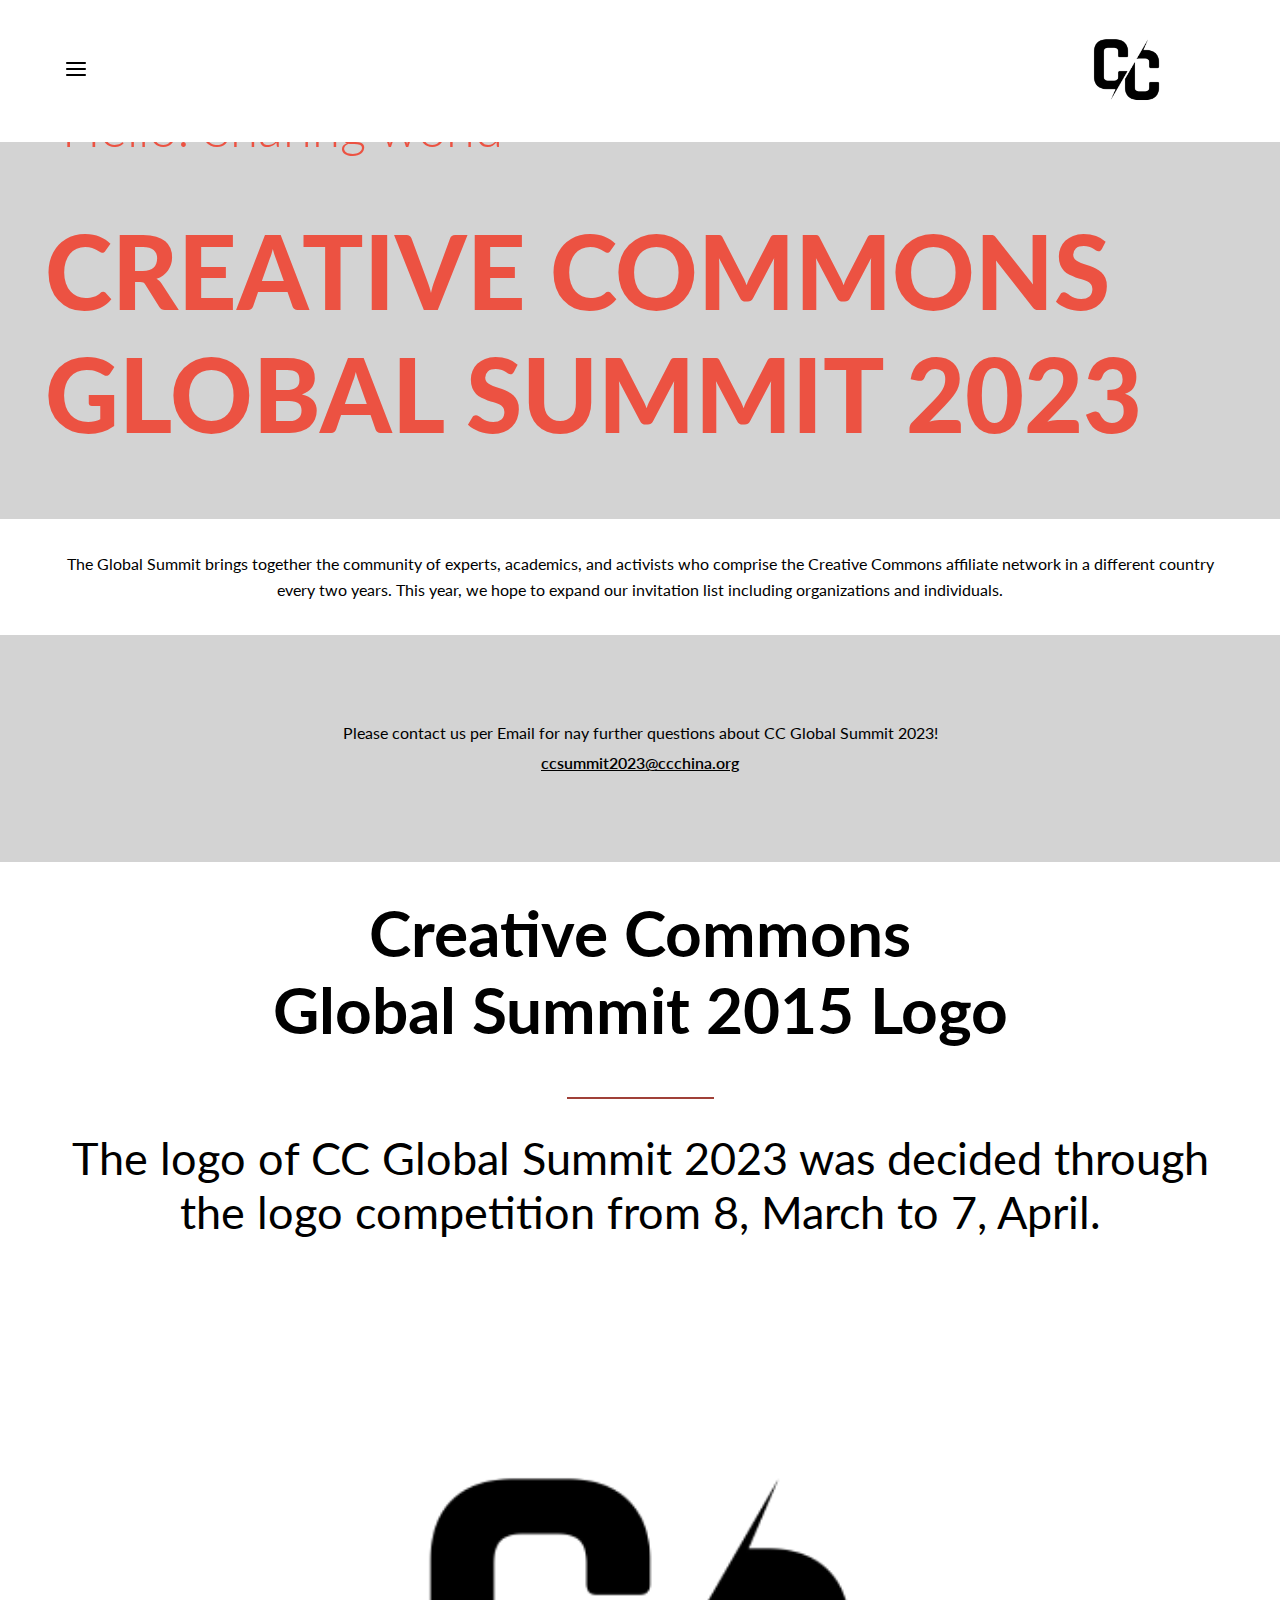
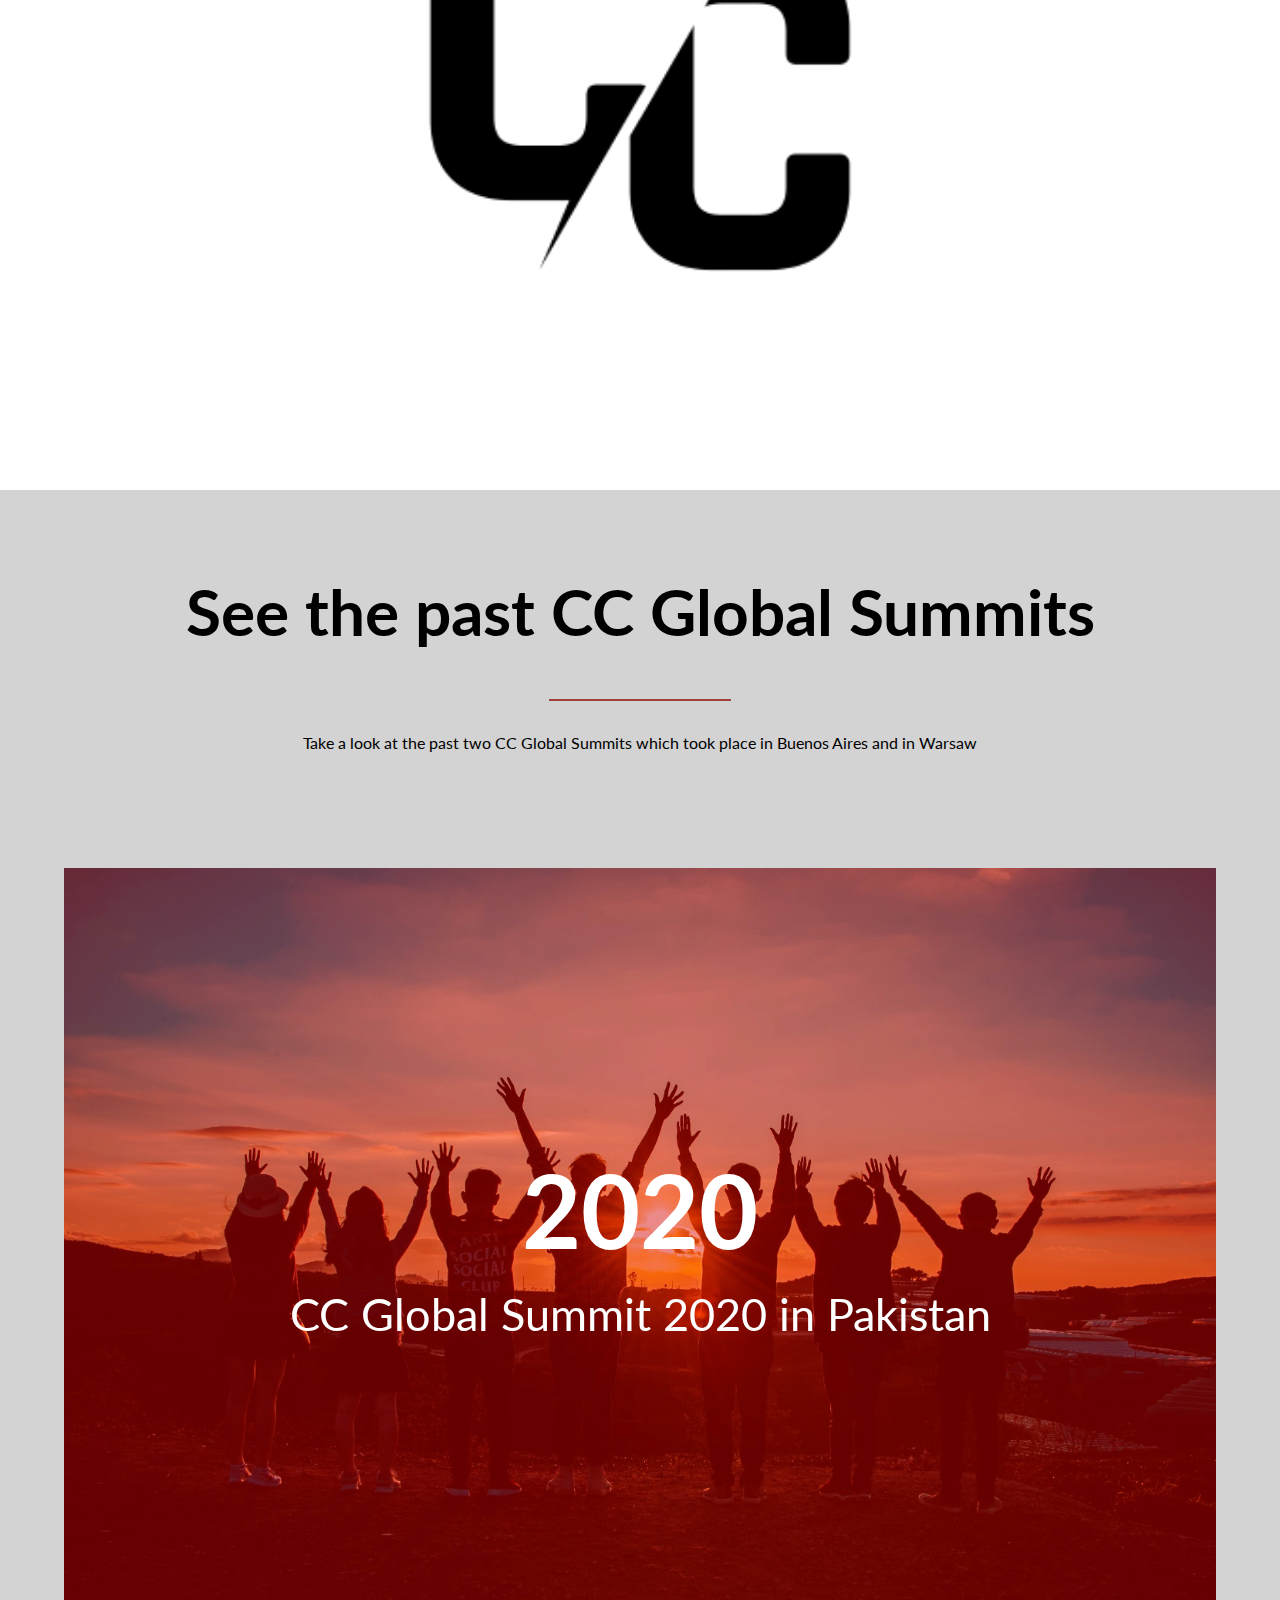
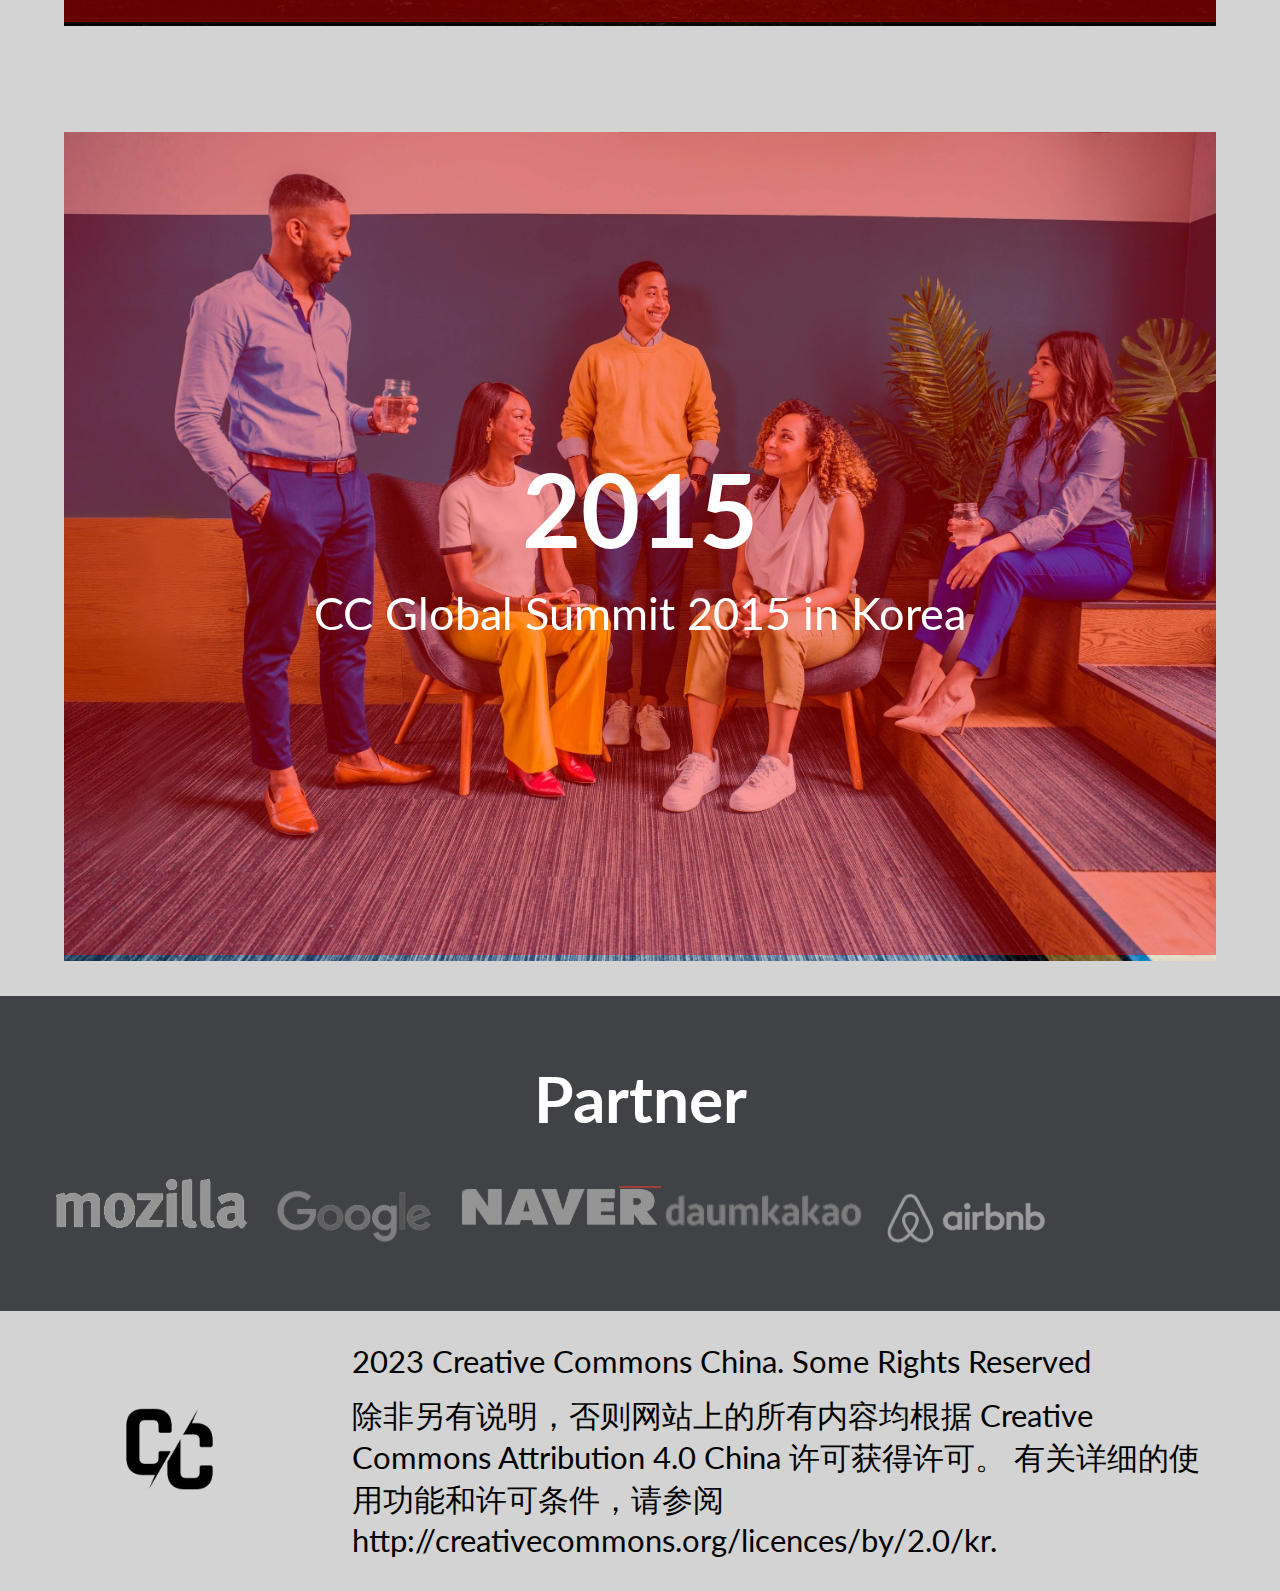
==== about.html @ be9488f1 "Markup and design the about page" ====
<!DOCTYPE html>
<html lang="en">
  <head>
    <meta charset="UTF-8" />
    <meta http-equiv="X-UA-Compatible" content="IE=edge" />
    <meta
      name="viewport"
      content="width=device-width, initial-scale=1.0"
    />
    <link rel="stylesheet" href="./style/style.css" />
    <link rel="stylesheet" href="./style/about.css" />
    <script defer async src="./app.js"></script>

    <title>Capstone Project 1</title>
  </head>
  <body>
    <header>
      <div class="menu-icon">
        <img
          src="./images/menu-icon.svg"
          class="icon"
          alt="Menu icon"
        />
      </div>
      <div class="logo icon">
        <a href="index.html">
          <img src="./images/cc-logo.png" alt="Logo" />
        </a>
      </div>
      <div class="menu">
        <div class="logos">
          <img
            src="./images/cc-logo-white.png"
            class="icon"
            alt="White logo"
          />
          <img
            src="./images/close-icon.svg"
            class="close-icon icon"
            alt="Close icon"
          />
        </div>
        <ul class="menu-links">
          <li><a href="index.html">Home</a></li>
          <li><a href="about.html">About</a></li>
          <li><a href="#">Program</a></li>
          <li><a href="#">Join</a></li>
          <li><a href="#">Sponsor</a></li>
          <li><a href="#">News</a></li>
          <li><a href="#">CC Campaign</a></li>
        </ul>
        <div class="backdrop"></div>
      </div>
    </header>
    <main>
      <section class="hero">
        <h4>"Hello! Sharing world"</h4>
        <h1>CREATIVE COMMONS GLOBAL SUMMIT 2023</h1>
      </section>

      <section class="about-content">
        <p class="about-text">
          The Global Summit brings together the community of experts,
          academics, and activists who comprise the Creative Commons
          affiliate network in a different country every two years.
          This year, we hope to expand our invitation list including
          organizations and individuals.
        </p>
        <div class="contact">
          <p>
            Please contact us per Email for nay further questions
            about CC Global Summit 2023!
          </p>
          <p class="website">ccsummit2023@ccchina.org</p>
        </div>
        <div class="about-logo">
          <h4 class="title underline">
            Creative Commons <br />
            Global Summit 2015 Logo
          </h4>
          <p>
            The logo of CC Global Summit 2023 was decided through the
            logo competition from 8, March to 7, April.
          </p>
          <img src="./images/cc-logo.png" alt="Logo" />
        </div>
        <div class="history">
          <h4 class="title underline">
            See the past CC Global Summits
          </h4>
          <p>
            Take a look at the past two CC Global Summits which took
            place in Buenos Aires and in Warsaw
          </p>
          <div class="summits">
            <div class="first">
              <img
                src="./images/summits/summit-1.jpeg"
                alt="Summit 1"
              />
              <div class="text">
                <h5>2020</h5>
                <p>CC Global Summit 2020 in Pakistan</p>
              </div>
            </div>
            <div class="second">
              <img
                src="./images/summits/summit-2.jpeg"
                alt="Summit 2"
              />
              <div class="text">
                <h5>2015</h5>
                <p>CC Global Summit 2015 in Korea</p>
              </div>
            </div>
          </div>
        </div>
      </section>

      <section class="partners">
        <h3 class="title underline">Partner</h3>
        <img src="./images/partners/mozilla.svg" alt="Mozilla" />
        <img src="./images/partners/google.svg" alt="Google" />
        <img src="./images/partners/naver.svg" alt="Naver" />
        <img src="./images/partners/daumkakao.svg" alt="Daumkakao" />
        <img src="./images/partners/airbnb.svg" alt="Airbnb" />
      </section>
      <footer>
        <div class="logo">
          <img src="./images/cc-logo.png" alt="Logo" />
        </div>
        <div class="copyright">
          <p>2023 Creative Commons China. Some Rights Reserved</p>
          <p>
            除非另有说明，否则网站上的所有内容均根据 Creative Commons
            Attribution 4.0 China 许可获得许可。
            有关详细的使用功能和许可条件，请参阅
            http://creativecommons.org/licences/by/2.0/kr.
          </p>
        </div>
      </footer>
    </main>
  </body>
</html>
---- style/style.css ----
@import url('https://fonts.googleapis.com/css2?family=Lato:wght@400;700;900&display=swap');

:root {
  --black: #272a31;
  --orange: #ec5242;
  --program: #ff5438;
  --button: #ff4f38;
  --underline: #a04038;
  --grey: #d3d3d3;
}

* {
  margin: 0;
  padding: 0;
  box-sizing: border-box;
  font-family: 'Lato', sans-serif;
  transition: all 0.3s ease-in-out;
}

button {
  border: none;
  background-color: unset;
  cursor: pointer;
}

ul li {
  list-style-type: none;
}

a,
a:link,
a:active,
a:visited {
  color: inherit;
  text-decoration: none;
}

.icon {
  cursor: pointer;
}

body {
  background-color: var(--grey);
}

/* ========== Header Section ========== */
header {
  background-color: #fff;
  height: fit-content;
  padding: 0.6rem 5vw;
  display: flex;
  flex-direction: row;
  justify-content: space-between;
  align-items: center;
  position: fixed;
  width: 100%;
  z-index: 2;
}

.logo {
  width: 14vw;
}

.logo img {
  width: 100%;
}

.menu {
  position: fixed;
  background-color: #272a31;
  color: #fff;
  top: 0;
  left: 0;
  height: 100vh;
  width: 80vw;
  z-index: 3;
  display: flex;
  flex-direction: column;
  gap: 3rem;
  padding: 1rem 5vw;
  font-size: 4.5vw;
  transform: translateX(-100vw);
}

.menu .logos {
  display: flex;
  justify-content: space-between;
  align-items: center;
}

.more-btn img {
  width: 3%;
}

.image img {
  width: 100%;
}

.logos img {
  float: left;
  width: 40px;
  height: 40px;
  object-fit: cover;
}

.logos img:first-of-type {
  width: 70px;
  height: 70px;
}

.menu .menu-links {
  display: flex;
  flex-direction: column;
  padding: 2vw;
  gap: 2rem;
}

.menu-links li {
  padding: 3vw 2.5vw;
  cursor: pointer;
  border-radius: 3px;
  border: 1px solid rgba(255, 255, 255, 0.2);

  /* border-left: 1px solid #fff; */
}

.menu-links li:hover {
  color: var(--button);
  border-color: var(--button);
  transform: translateX(8px) translateY(-3px);
}

.backdrop {
  position: absolute;
  top: 0;
  right: -20vw;
  height: 100vh;
  width: 20vw;
  backdrop-filter: blur(5px);
}

.open-menu {
  transform: translateX(0);
}

/* ========== End Header Section ========== */

/* ========== Hero Section ========== */

.hero {
  padding: 4rem 3.5vw;
  display: grid;
  gap: 4vw;
  padding-top: 6rem;
}

.hero h4 {
  color: var(--orange);
  font-size: 4vw;
  font-weight: 300;
}

.hero h1 {
  color: var(--orange);
  font-size: 8vw;
  font-weight: 900;
}

.hero .description {
  border: 2px solid #fff;
  padding: 4vw;
  font-size: 18px;
}

.hero h3 {
  font-weight: 800;
  font-size: 5.6vw;
}

.hero .copy {
  font-size: 2.6vw;
}

/* ========== End Hero Section ========== */

/* ========== Program Section ========== */

.program {
  padding: 4rem 4vw;
  background-color: var(--black);
  color: #fff;
  display: grid;
  gap: 4vw;
}

.content {
  display: flex;
  flex-direction: column;
  gap: 3vw;
}

.title {
  position: relative;
  text-align: center;
  width: fit-content;
  margin: 0 auto 2rem auto;
  font-size: 5vw;
}

.title.underline::after {
  content: '';
  width: 20%;
  height: 2px;
  position: absolute;
  bottom: -4vw;
  background-color: var(--underline);
  left: 40%;
}

.program .content .card {
  background-color: rgba(255, 255, 255, 0.1);
  padding: 5vw 2vw;
  border-radius: 5px;
  display: flex;
  align-items: center;
  gap: 5%;
  font-size: 3vw;
  line-height: 22px;
}

.program .card img {
  width: 40%;
}

.card .title {
  color: var(--program);
  font-size: 3.6vw;
  font-weight: 700;
  width: fit-content;
  text-align: left;
  line-height: 30px;
}

.program .join-btn {
  background-color: var(--button);
  width: 85%;
  padding: 2rem 2rem;
  color: #fff;
  font-size: 4vw;
  align-self: center;
  margin: 1rem auto 0 auto;
  border-radius: 8px;
}

.program .join-btn:hover {
  border-radius: 0;
}

/* ========== End Program Section ========== */

/* ========== Speakers Section ========== */
.speakers {
  background-color: #fff;
  padding: 4rem 4vw;
}

.speakers .content {
  padding: 2rem 0;
  display: grid;
  gap: 3vw;
}

.speakers .content .card {
  display: flex;
  gap: 3vw;
}

.speaker-info {
  display: flex;
  flex-direction: column;
  justify-content: space-between;
  line-height: 20px;
  width: 70%;
  gap: 2vw;
  margin-top: 3vw;
}

.speaker-info .name {
  font-size: 4vw;
  font-weight: 700;
}

.speaker-info .position {
  color: #f78c89;
  font-size: 3vw;
}

.speaker-info .summary {
  font-size: 2.4vw;
}

.speakers .more-btn {
  border: 1px solid #aaa;
  width: 100%;
  padding: 1rem 2rem;
  border-radius: 6px;
  font-size: 1.1rem;
  display: flex;
  gap: 1rem;
  justify-content: center;
  align-items: center;
  box-shadow: 1px 1px 1px 1px rgba(0, 0, 0, 0.2);
}

/* ========== End Speakers Section ========== */

/* ========== Partners Section ========== */
.partners {
  background: #414246;
  color: #fff;
  padding: 4rem 4vw;
}

/* ========== End Partners Section ========== */

/* ========== Footer Section ========== */
footer {
  display: flex;
  gap: 5vw;
  padding: 2rem 4vw;
  align-items: center;
}

footer .logo {
  width: 60%;
}

footer .copyright {
  font-size: 2.4vw;
  display: grid;
  gap: 1rem;
}

/* ========== End Footer Section ========== */
---- style/about.css ----
.about-content {
  display: grid;
  gap: 4vw;
  text-align: center;
}

.about-text {
  background-color: #fff;
  padding: 2rem 5vw;
  line-height: 26px;
}

.contact {
  padding: 2rem 5vw;
  line-height: 30px;
}

.contact .website {
  text-decoration: underline;
  cursor: pointer;
  font-weight: 600;
}

.about-logo {
  padding: 2rem 5vw;
  background-color: #fff;
  display: grid;
  gap: 4vw;
}

.about-logo p {
  font-size: 3.5vw;
}

.about-logo img {
  width: 90vw;
}

.history {
  padding: 2rem 5vw;
  display: grid;
  gap: 4vw;
}

.summits {
  display: flex;
  flex-direction: column;
  gap: 8vw;
  margin-top: 5vw;
}

.first,
.second {
  position: relative;
}

.summits img {
  width: 100%;
}

.summits .text {
  background-color: rgba(255, 0, 0, 0.4);
  position: absolute;
  top: 0;
  left: 0;
  right: 0;
  height: 99%;
  z-index: 2;
  color: #fff;
  font-size: 3.5vw;
  display: flex;
  flex-direction: column;
  align-items: center;
  justify-content: center;
  gap: 1rem;
}

.text h5 {
  font-size: 8vw;
  font-weight: 700;
}
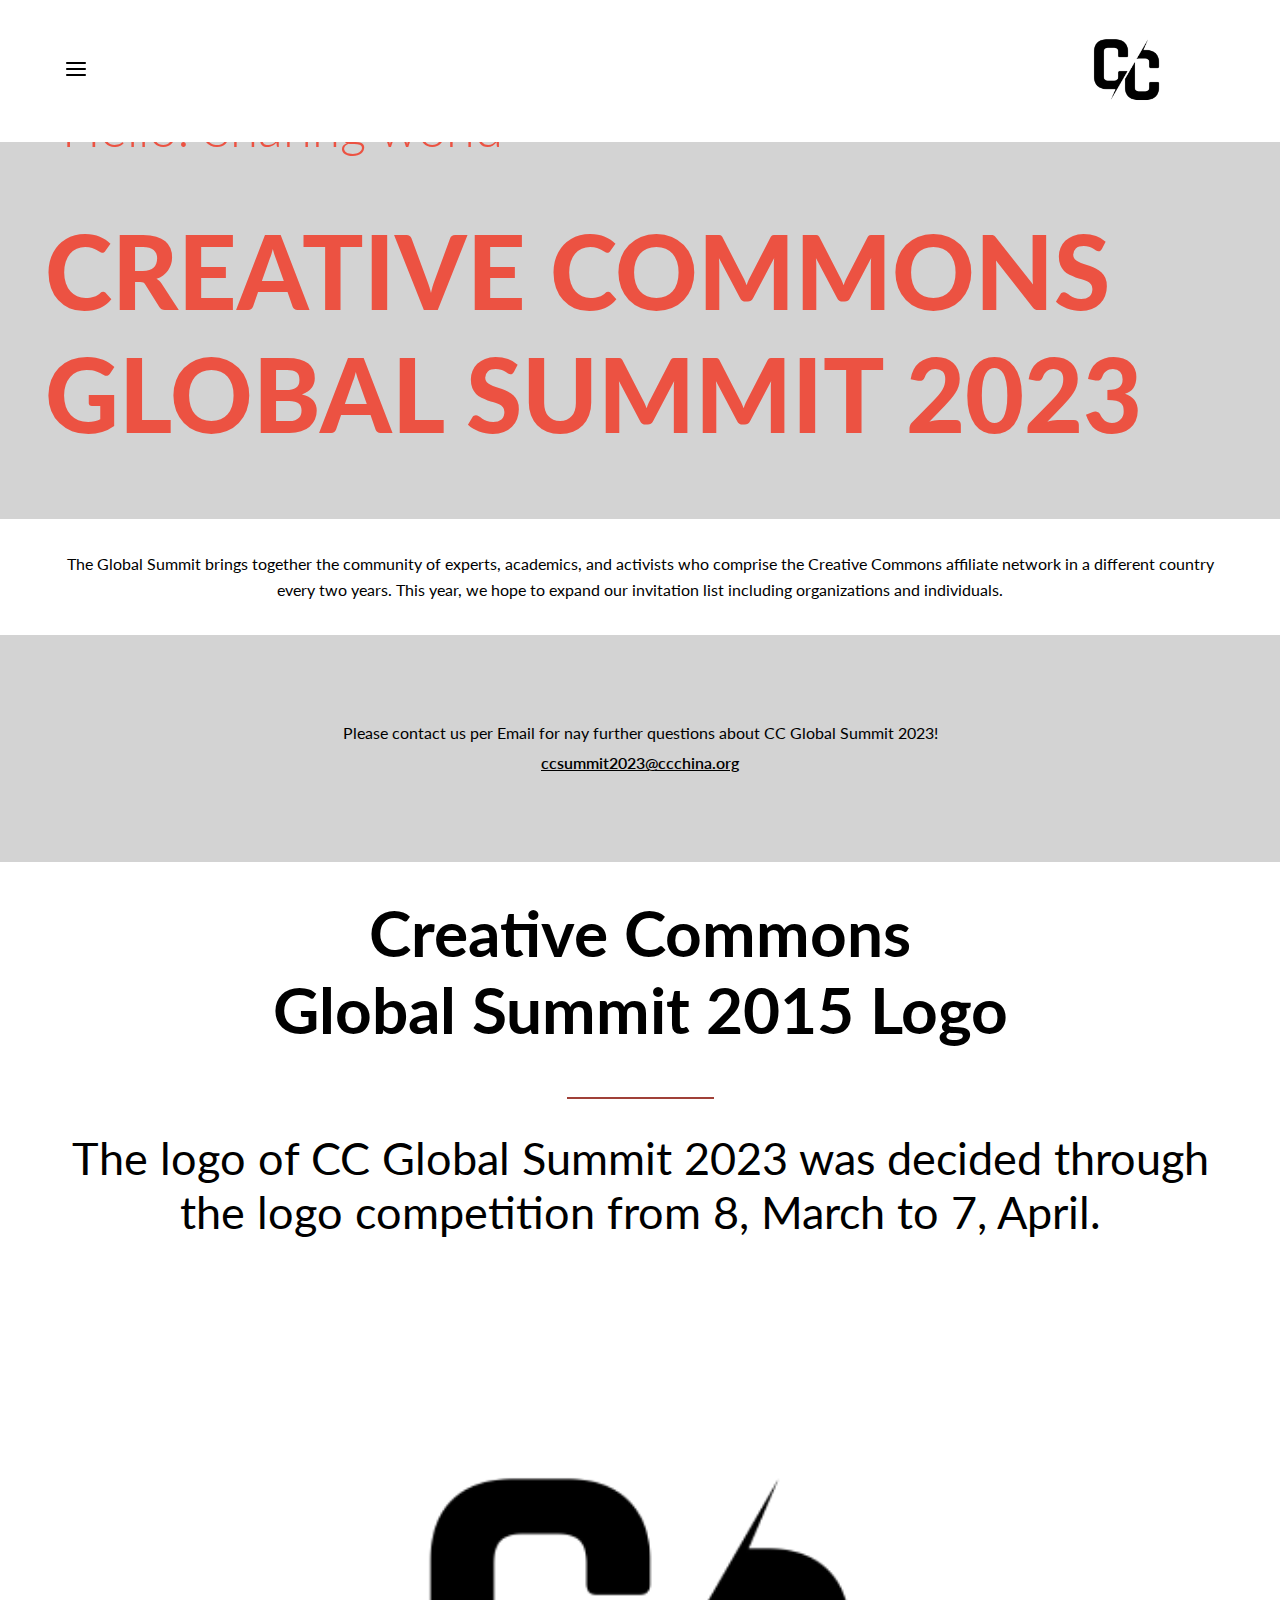
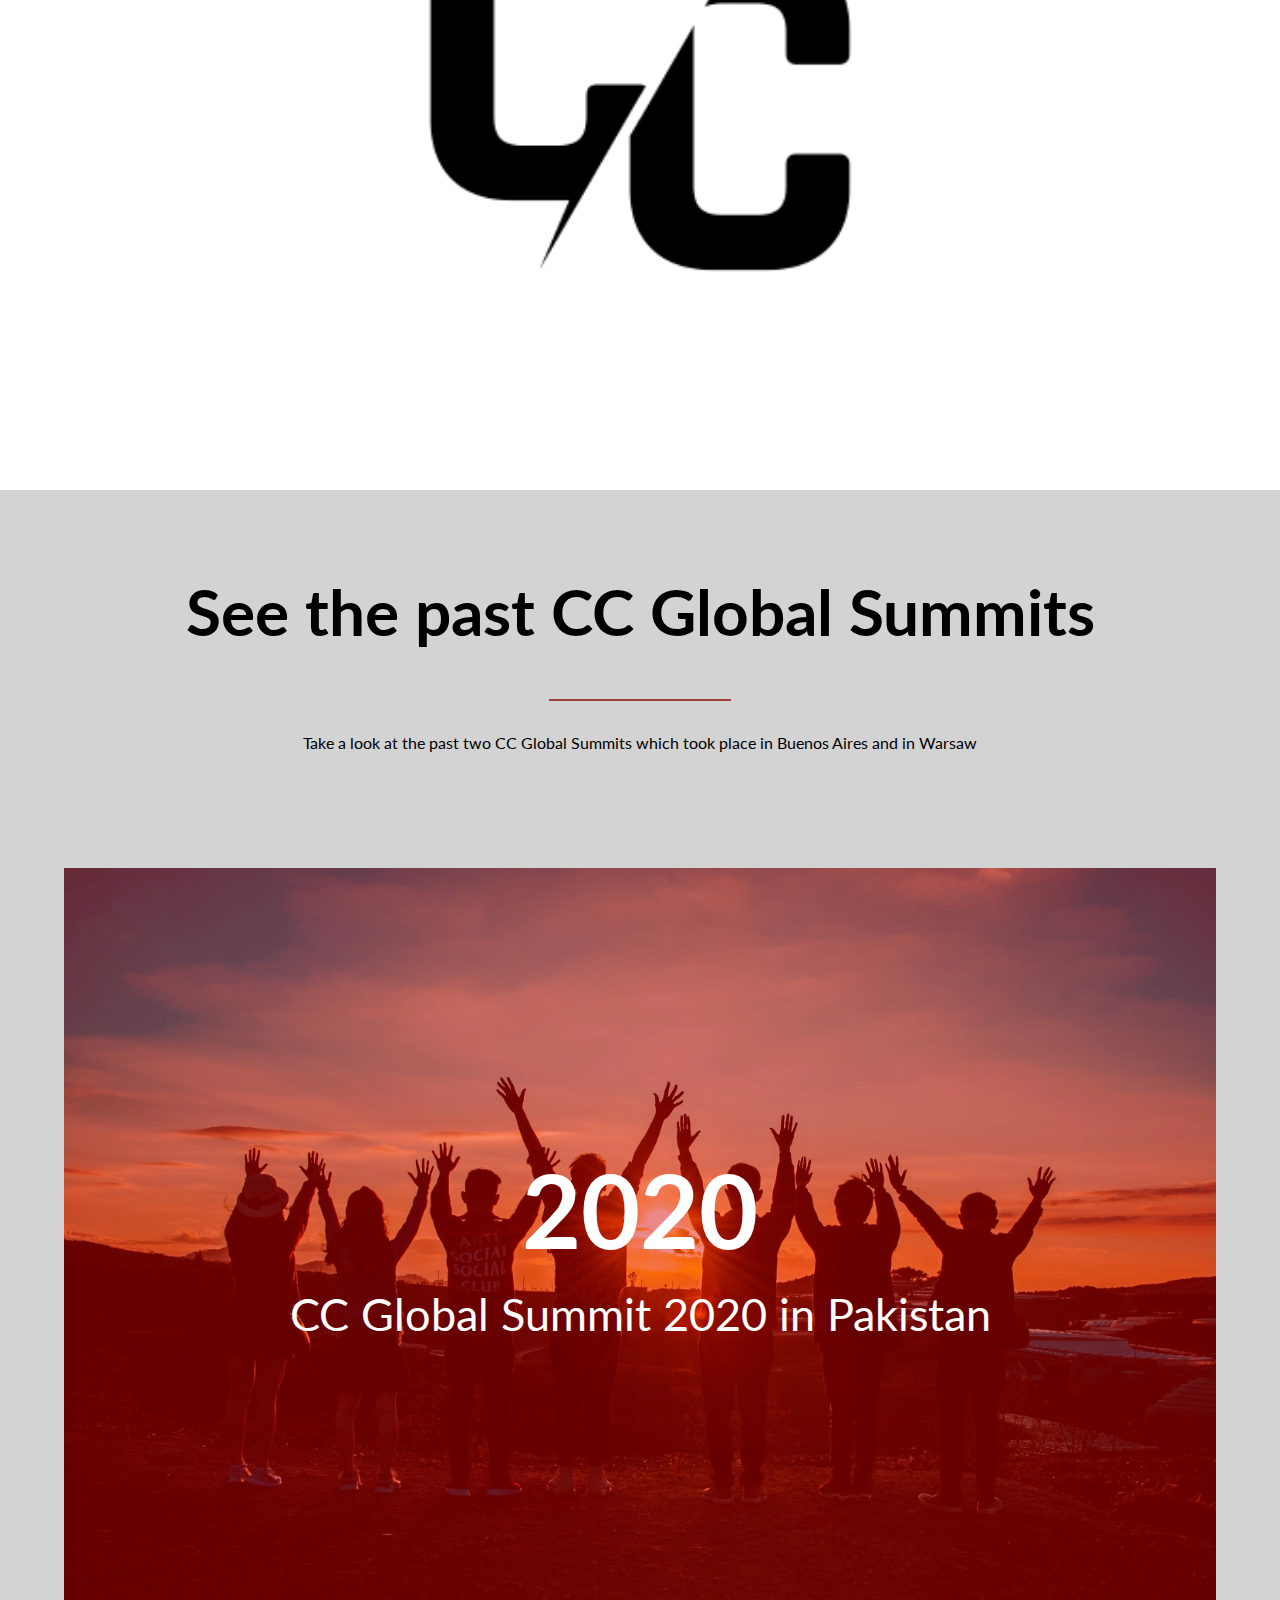
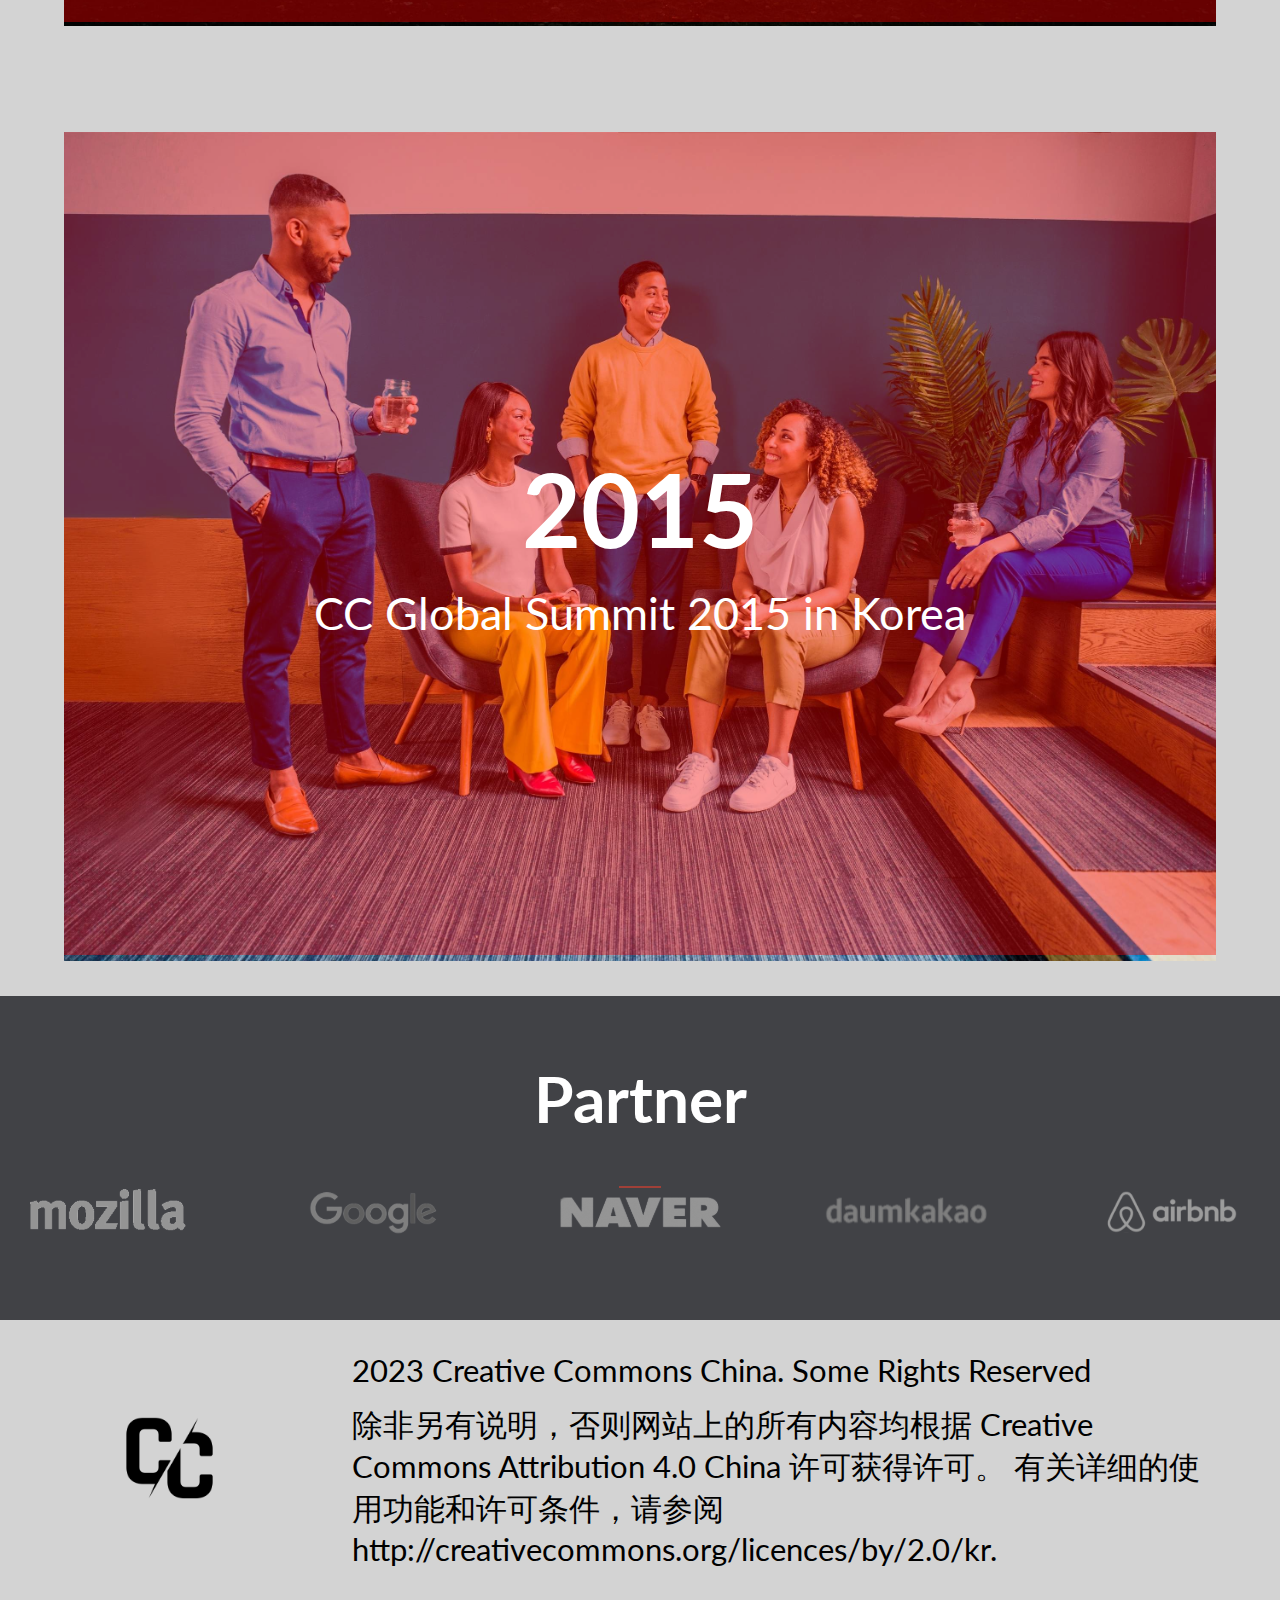
==== commit 9b8cd0b1: "Partners design" ====
--- a/about.html
+++ b/about.html
@@ -119,11 +119,16 @@
 
       <section class="partners">
         <h3 class="title underline">Partner</h3>
-        <img src="./images/partners/mozilla.svg" alt="Mozilla" />
-        <img src="./images/partners/google.svg" alt="Google" />
-        <img src="./images/partners/naver.svg" alt="Naver" />
-        <img src="./images/partners/daumkakao.svg" alt="Daumkakao" />
-        <img src="./images/partners/airbnb.svg" alt="Airbnb" />
+        <div class="images">
+          <img src="./images/partners/mozilla.svg" alt="Mozilla" />
+          <img src="./images/partners/google.svg" alt="Google" />
+          <img src="./images/partners/naver.svg" alt="Naver" />
+          <img
+            src="./images/partners/daumkakao.svg"
+            alt="Daumkakao"
+          />
+          <img src="./images/partners/airbnb.svg" alt="Airbnb" />
+        </div>
       </section>
       <footer>
         <div class="logo">
--- a/style/style.css
+++ b/style/style.css
@@ -54,7 +54,7 @@
   align-items: center;
   position: fixed;
   width: 100%;
-  z-index: 2;
+  z-index: 5;
 }
 
 .logo {
@@ -318,7 +318,23 @@
 .partners {
   background: #414246;
   color: #fff;
-  padding: 4rem 4vw;
+  padding: 4rem 1vw;
+}
+
+.partners .images {
+  padding: 1vw;
+  width: 100%;
+  display: grid;
+  gap: 8vw;
+  grid-template-columns: repeat(auto-fit, minmax(100px, 1fr));
+  place-items: center;
+  align-items: center;
+  justify-content: center;
+}
+
+.partners .images > * {
+  width: 100%;
+  margin: 0 auto;
 }
 
 /* ========== End Partners Section ========== */
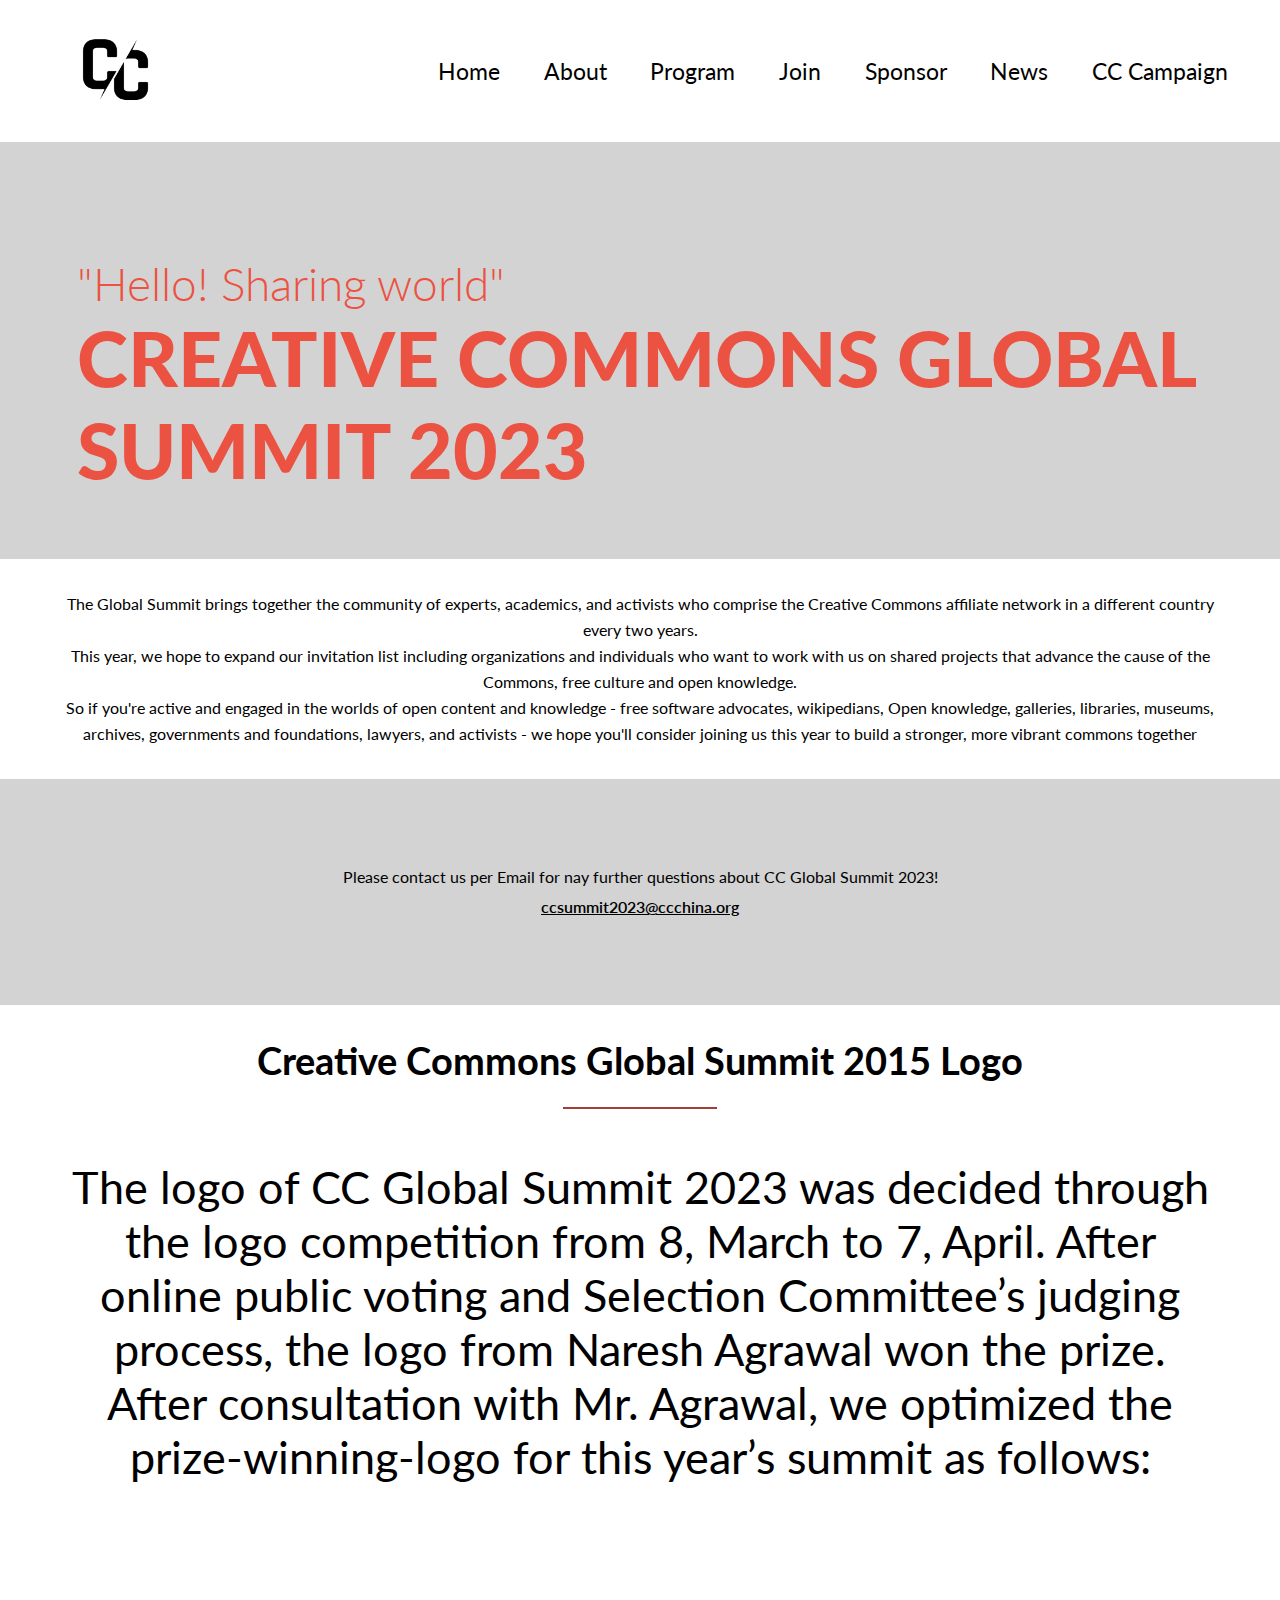
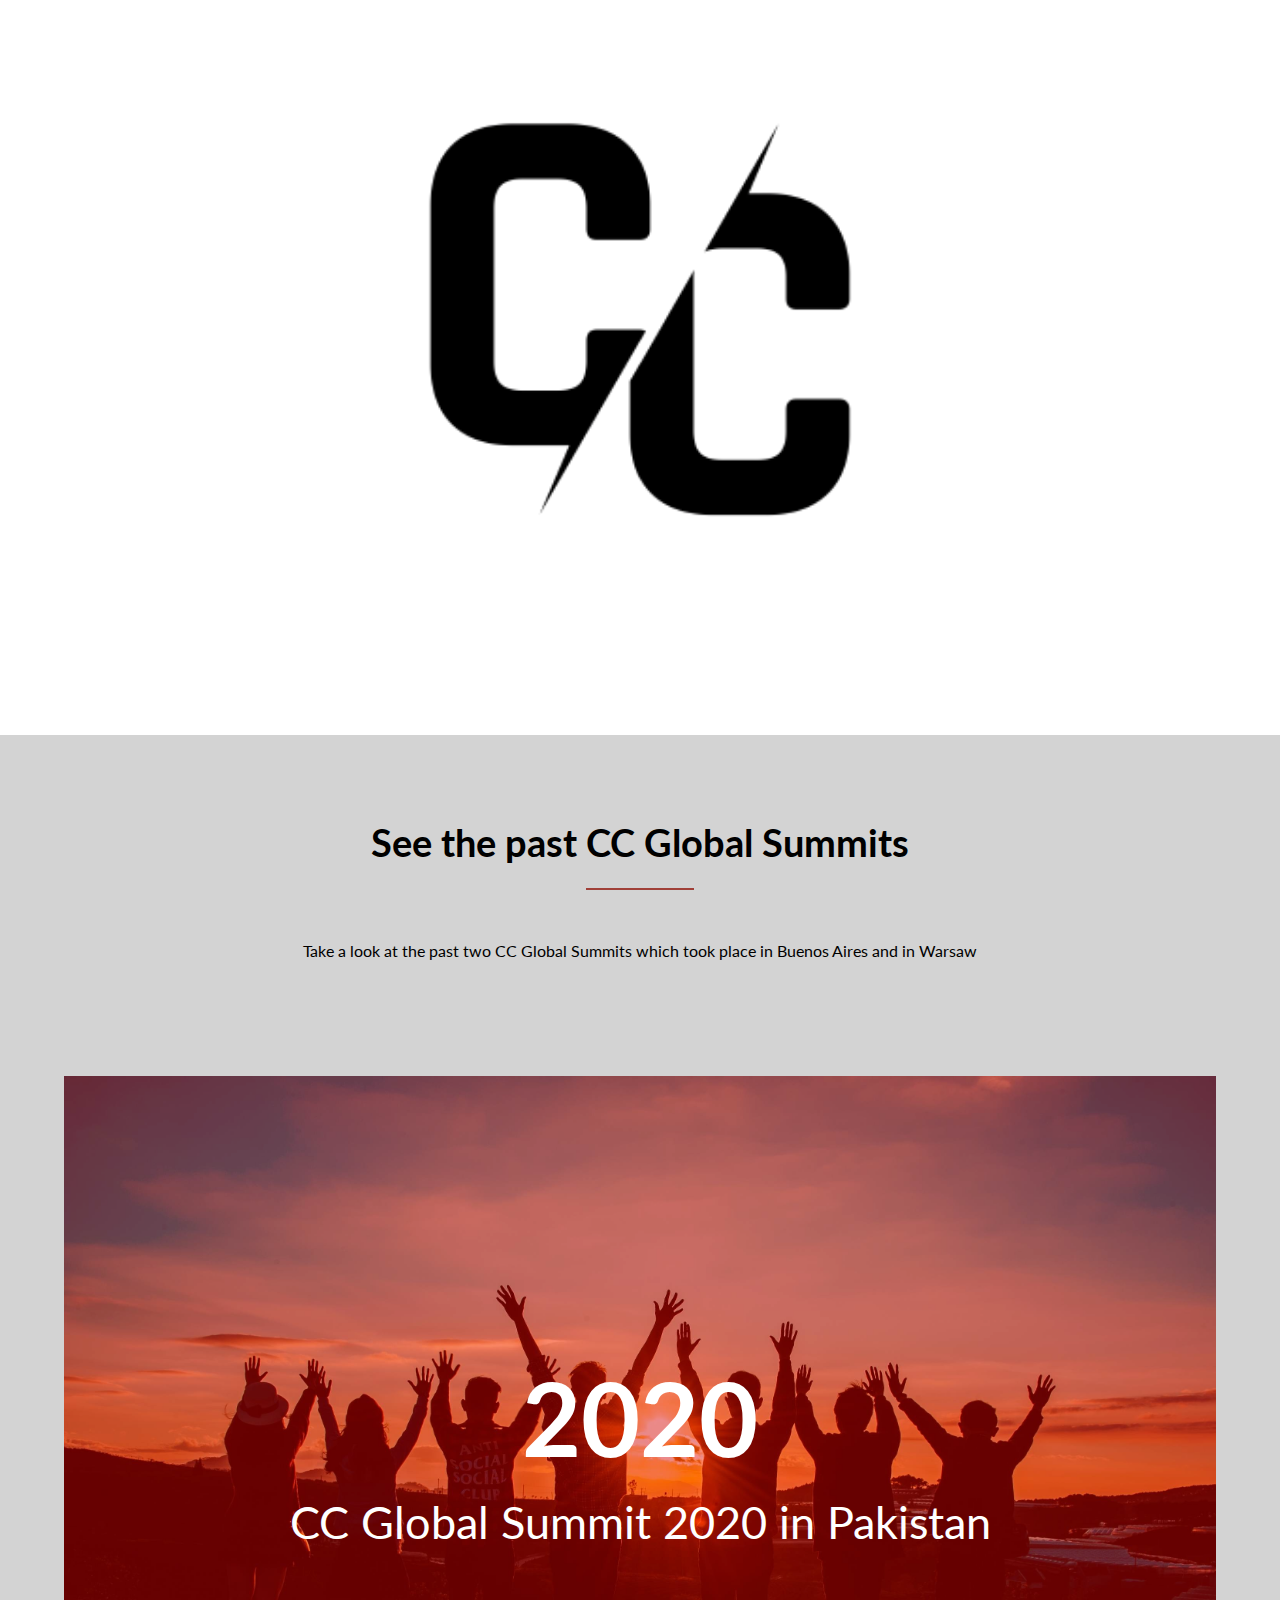
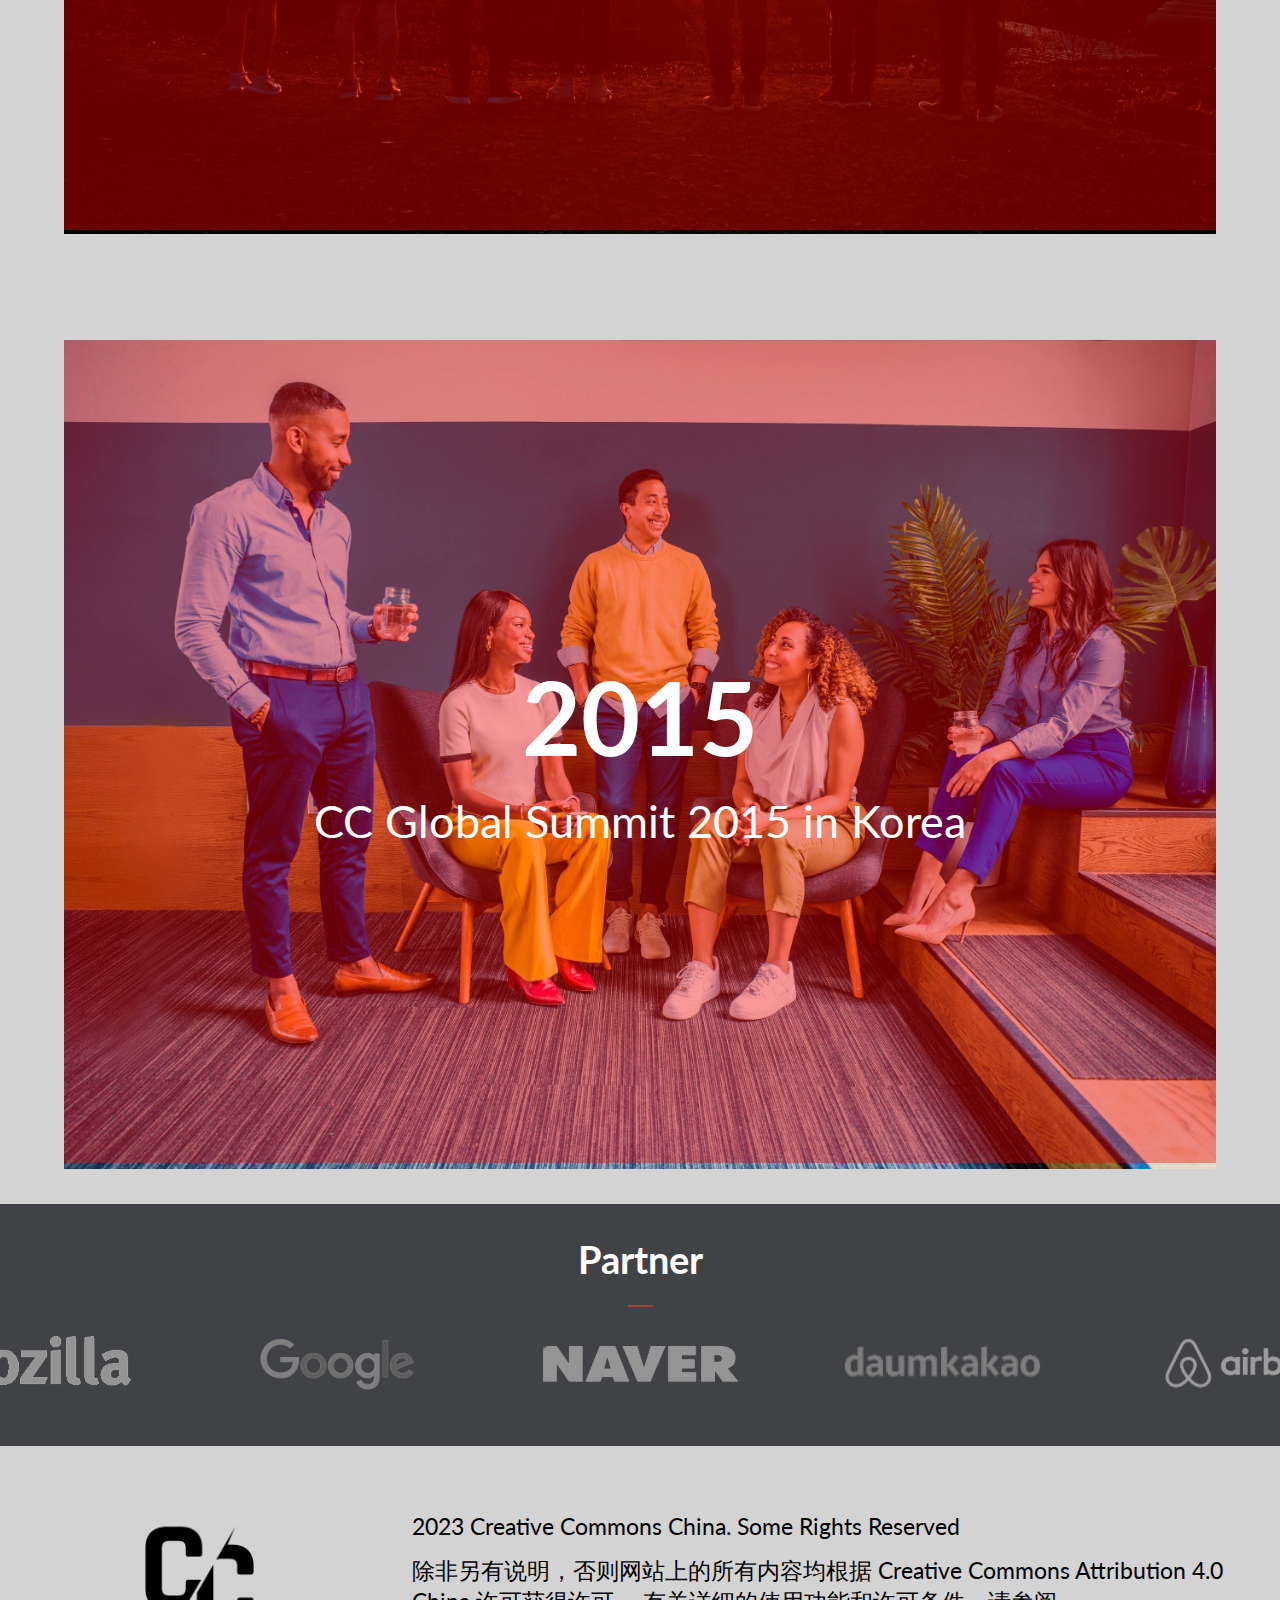
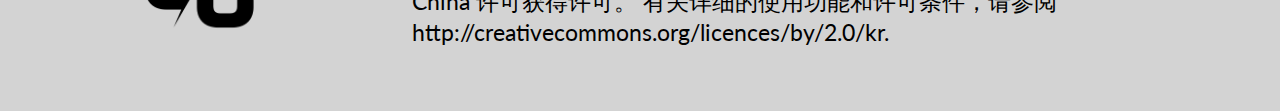
==== commit 1d440b87: "Home page 768px desktop design" ====
--- a/about.html
+++ b/about.html
@@ -62,9 +62,16 @@
         <p class="about-text">
           The Global Summit brings together the community of experts,
           academics, and activists who comprise the Creative Commons
-          affiliate network in a different country every two years.
+          affiliate network in a different country every two years. <br>
           This year, we hope to expand our invitation list including
-          organizations and individuals.
+          organizations and individuals who want to work with us on
+          shared projects that advance the cause of the Commons, free
+          culture and open knowledge. <br> So if you're active and engaged
+          in the worlds of open content and knowledge - free software
+          advocates, wikipedians, Open knowledge, galleries,
+          libraries, museums, archives, governments and foundations,
+          lawyers, and activists - we hope you'll consider joining us
+          this year to build a stronger, more vibrant commons together
         </p>
         <div class="contact">
           <p>
@@ -75,12 +82,15 @@
         </div>
         <div class="about-logo">
           <h4 class="title underline">
-            Creative Commons <br />
-            Global Summit 2015 Logo
+            Creative Commons Global Summit 2015 Logo
           </h4>
           <p>
             The logo of CC Global Summit 2023 was decided through the
-            logo competition from 8, March to 7, April.
+            logo competition from 8, March to 7, April. After online
+            public voting and Selection Committee’s judging process,
+            the logo from Naresh Agrawal won the prize. After
+            consultation with Mr. Agrawal, we optimized the
+            prize-winning-logo for this year’s summit as follows:
           </p>
           <img src="./images/cc-logo.png" alt="Logo" />
         </div>
--- a/style/style.css
+++ b/style/style.css
@@ -358,3 +358,281 @@
 }
 
 /* ========== End Footer Section ========== */
+
+@media (min-width: 768px) {
+  /* ========== Header Section ========== */
+  header {
+    background-color: #fff;
+    height: fit-content;
+    padding: 0.6rem 2vw;
+    display: flex;
+    flex-direction: row;
+    justify-content: space-between;
+    align-items: center;
+    position: fixed;
+    width: 100%;
+  }
+
+  .menu-icon {
+    display: none;
+  }
+
+  .logo {
+    width: 14vw;
+  }
+
+  .logo img {
+    width: 100%;
+  }
+
+  .menu {
+    position: unset;
+    background-color: inherit;
+    color: #000;
+    height: fit-content;
+    width: fit-content;
+    flex-direction: row;
+    /* justify-content: flex-end; */
+    gap: 1vw;
+    padding: 1vw;
+    font-size: 1.8vw;
+    transform: translateX(0);
+  }
+
+  .menu .logos {
+    display: none;
+  }
+
+  .more-btn img {
+    width: 3%;
+  }
+
+  .image img {
+    width: 100%;
+  }
+
+  .menu .menu-links {
+    display: flex;
+    flex-direction: row;
+    padding: 0vw;
+    gap: 1rem;
+  }
+
+  .menu-links li {
+    padding: 1vw;
+    border: 1px solid transparent;
+  }
+
+  .menu-links li:hover {
+    transform: translate(0);
+  }
+
+  .backdrop {
+    display: none;
+  }
+
+  /* ========== End Header Section ========== */
+
+  /* ========== Hero Section ========== */
+
+  .hero {
+    padding: 4rem 6vw;
+    gap: 6vw;
+    padding-top: 20vw;
+    /* height: 100vh; */
+  }
+
+  .hero h4 {
+    font-size: 3.6vw;
+  }
+
+  .hero h1 {
+    font-size: 6vw;
+    margin-top: -6vw;
+  }
+
+  .hero .description {
+    border: 4px solid #fff;
+    padding: 4vw;
+    font-size: 3vw;
+  }
+
+  .hero h3 {
+    font-weight: 800;
+    font-size: 3.6vw;
+  }
+
+  .hero .copy {
+    font-size: 2.8vw;
+    margin-top: -6vw;
+  }
+
+  /* ========== End Hero Section ========== */
+
+  /* ========== Program Section ========== */
+
+  .program {
+    padding: 4rem 6vw;
+    display: grid;
+    gap: 4vw;
+  }
+
+  .content {
+    flex-direction: row;
+    gap: 1vw;
+  }
+
+  .title {
+    margin: 0 auto 2vw auto;
+    font-size: 3vw;
+  }
+
+  .title.underline::after {
+    bottom: -2vw;
+  }
+
+  .program .content .card {
+    padding: 1vw 1vw;
+    border-radius: 5px;
+    flex-direction: column;
+    gap: 5%;
+    font-size: 1.6vw;
+    line-height: 22px;
+    text-align: center;
+  }
+
+  .program .card img {
+    width: 7vw;
+    height: 7vw;
+  }
+
+  .card .title {
+    font-size: 2vw;
+    font-weight: 700;
+    width: fit-content;
+    text-align: left;
+    line-height: 30px;
+  }
+
+  .program .join-btn {
+    background-color: transparent;
+    width: fit-content;
+    padding: 0.6rem;
+    font-size: 2vw;
+    margin: 2vw auto 0 auto;
+  }
+
+  .program .join-btn:hover {
+    text-decoration: underline;
+  }
+
+  /* ========== End Program Section ========== */
+
+  /* ========== Speakers Section ========== */
+  .speakers {
+    padding: 4rem 4vw;
+    padding-bottom: 1vw;
+  }
+
+  .speakers .content {
+    padding: 2rem 0;
+    display: grid;
+    gap: 2vw;
+    margin-top: 3rem;
+  }
+
+  .speakers .content .card {
+    display: flex;
+    gap: 2vw;
+  }
+
+  .speakers .content .card:nth-of-type(1) {
+    grid-column: 1;
+    grid-row: 1;
+  }
+
+  .speakers .content .card:nth-of-type(2) {
+    grid-column: 1;
+    grid-row: 2;
+  }
+  .speakers .content .card:nth-of-type(3) {
+    grid-column: 1;
+    grid-row: 3;
+  }
+
+  .speakers .content .card:nth-of-type(4) {
+    grid-column: 2;
+    grid-row: 1;
+  }
+  .speakers .content .card:nth-of-type(5) {
+    grid-column: 2;
+    grid-row: 2;
+  }
+
+  .speakers .content .card:nth-of-type(6) {
+    grid-column: 2;
+    grid-row: 3;
+  }
+
+  .speaker-info {
+    justify-content: flex-start;
+    width: 70%;
+    gap: 1.5vw;
+    margin-top: 1vw;
+  }
+
+  .speaker-info .name {
+    font-size: 2vw;
+  }
+
+  .speaker-info .position {
+    font-size: 1.6vw;
+  }
+
+  .speaker-info .summary {
+    font-size: 1.5vw;
+  }
+
+  .speakers .more-btn {
+    display: none;
+  }
+
+  /* ========== End Speakers Section ========== */
+
+  /* ========== Partners Section ========== */
+  .partners {
+    padding: 2rem 1vw;
+  }
+
+  .partners .images {
+    padding: 1vw;
+    display: flex;
+    gap: 8vw;
+    margin-top: 2rem;
+  }
+
+  .partners .images > * {
+    width: 100%;
+  }
+
+  /* ========== End Partners Section ========== */
+
+  /* ========== Footer Section ========== */
+  footer {
+    display: flex;
+    gap: 5vw;
+    padding: 2rem 4vw;
+    align-items: center;
+  }
+
+  footer .logo {
+    width: 60%;
+  }
+
+  footer .copyright {
+    font-size: 1.8vw;
+    gap: 1rem;
+  }
+
+  /* ========== End Footer Section ========== */
+}
--- a/style/about.css
+++ b/style/about.css
@@ -79,3 +79,89 @@
   font-size: 8vw;
   font-weight: 700;
 }
+
+
+@media (min-width:768px) {
+  .about-content {
+  display: grid;
+  gap: 4vw;
+  text-align: center;
+}
+
+.about-text {
+  background-color: #fff;
+  padding: 2rem 5vw;
+  line-height: 26px;
+}
+
+.contact {
+  padding: 2rem 5vw;
+  line-height: 30px;
+}
+
+.contact .website {
+  text-decoration: underline;
+  cursor: pointer;
+  font-weight: 600;
+}
+
+.about-logo {
+  padding: 2rem 5vw;
+  background-color: #fff;
+  display: grid;
+  gap: 4vw;
+}
+
+.about-logo p {
+  font-size: 3.5vw;
+}
+
+.about-logo img {
+  width: 90vw;
+}
+
+.history {
+  padding: 2rem 5vw;
+  display: grid;
+  gap: 4vw;
+}
+
+.summits {
+  display: flex;
+  flex-direction: column;
+  gap: 8vw;
+  margin-top: 5vw;
+}
+
+.first,
+.second {
+  position: relative;
+}
+
+.summits img {
+  width: 100%;
+}
+
+.summits .text {
+  background-color: rgba(255, 0, 0, 0.4);
+  position: absolute;
+  top: 0;
+  left: 0;
+  right: 0;
+  height: 99%;
+  z-index: 2;
+  color: #fff;
+  font-size: 3.5vw;
+  display: flex;
+  flex-direction: column;
+  align-items: center;
+  justify-content: center;
+  gap: 1rem;
+}
+
+.text h5 {
+  font-size: 8vw;
+  font-weight: 700;
+}
+
+}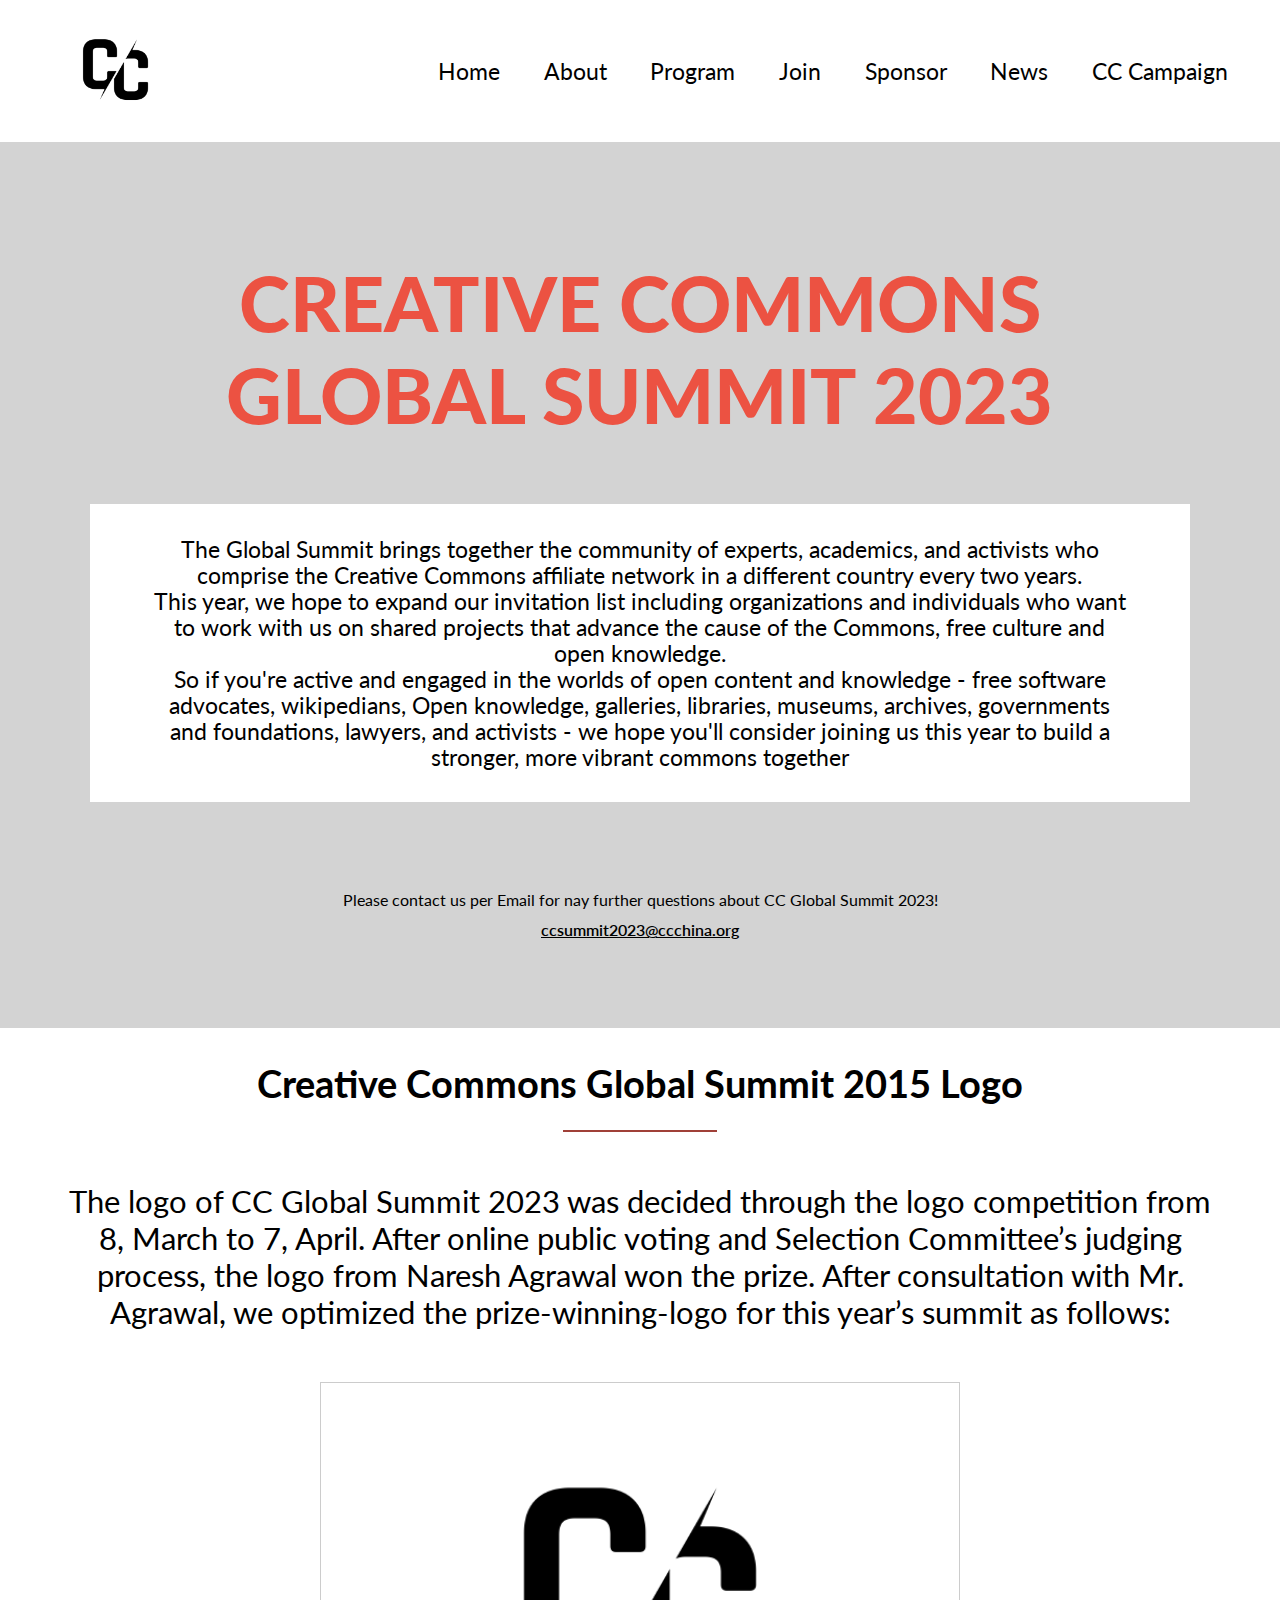
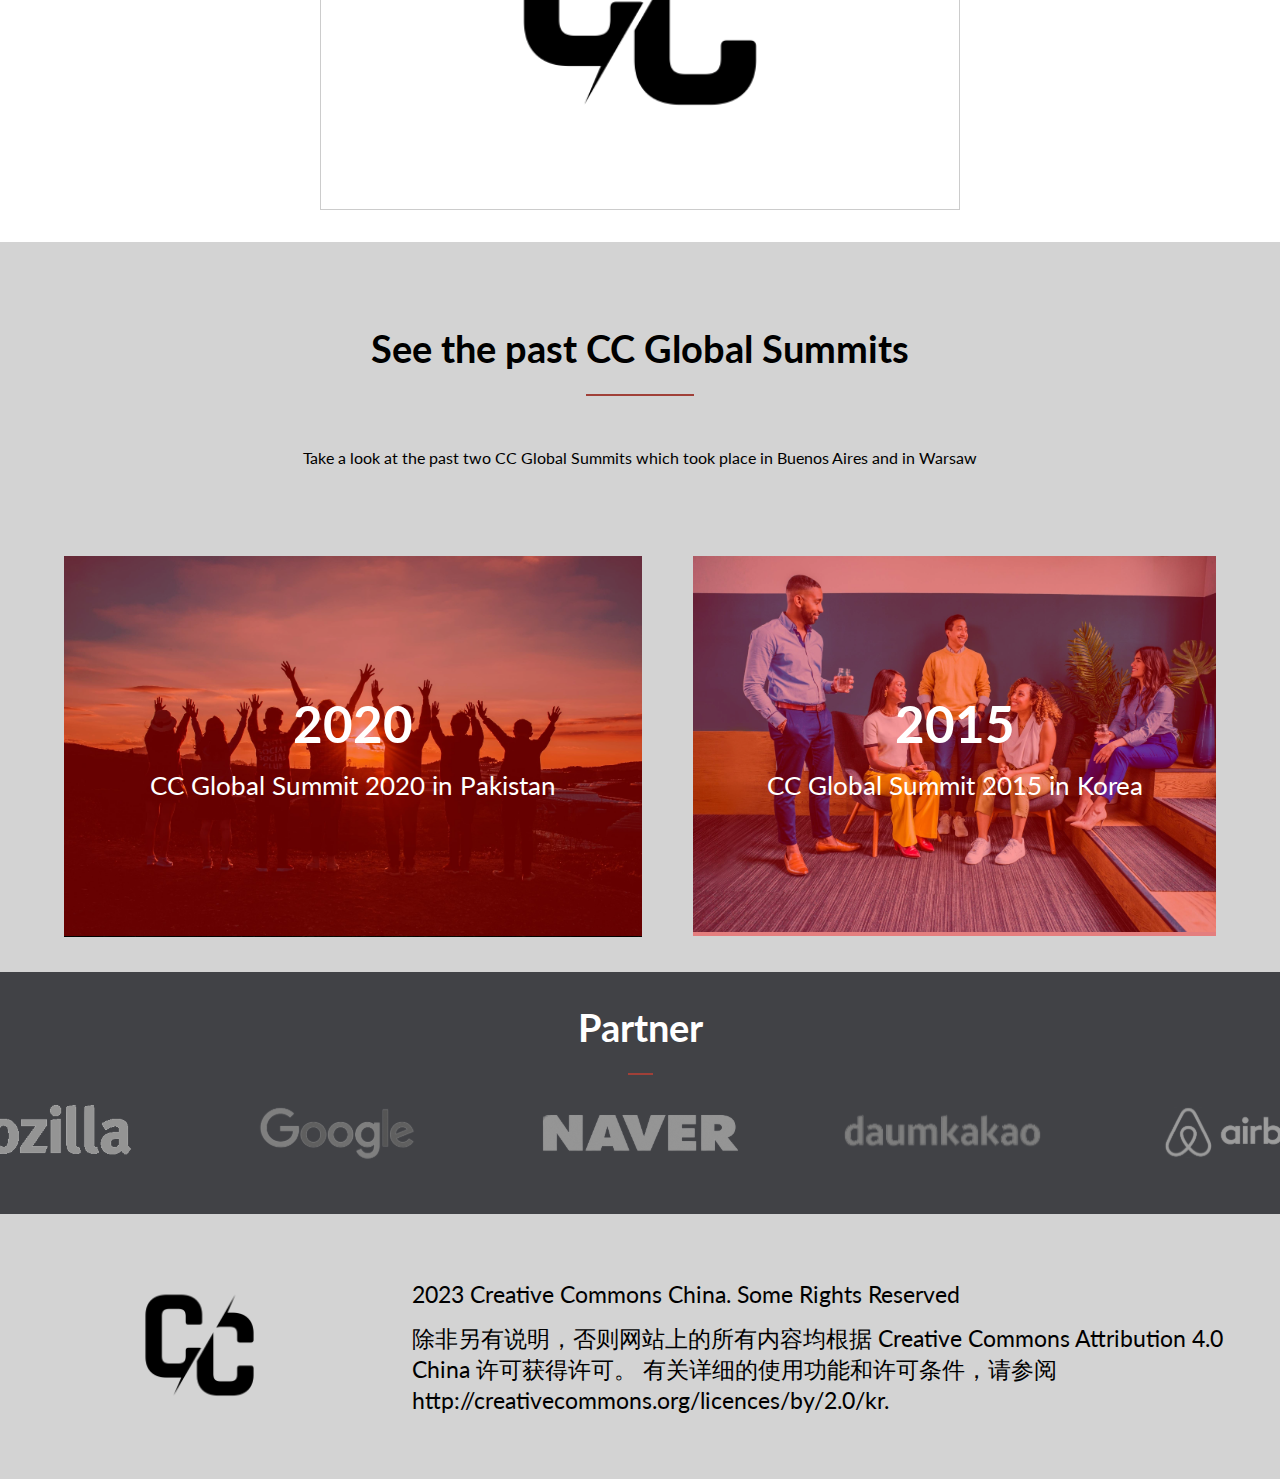
==== commit 89df13f9: "About page 768 design" ====
--- a/about.html
+++ b/about.html
@@ -53,7 +53,7 @@
       </div>
     </header>
     <main>
-      <section class="hero">
+      <section class="hero about">
         <h4>"Hello! Sharing world"</h4>
         <h1>CREATIVE COMMONS GLOBAL SUMMIT 2023</h1>
       </section>
--- a/style/about.css
+++ b/style/about.css
@@ -1,3 +1,7 @@
+.hero.about {
+  text-align: center;
+}
+
 .about-content {
   display: grid;
   gap: 4vw;
@@ -80,88 +84,76 @@
   font-weight: 700;
 }
 
+@media (min-width: 768px) {
+  .hero.about {
+    width: 86vw;
+    margin: 0 auto;
+    padding-top: 26vw;
+  }
 
-@media (min-width:768px) {
+  .hero.about h4 {
+    display: none;
+  }
+
   .about-content {
-  display: grid;
-  gap: 4vw;
-  text-align: center;
+    display: grid;
+    gap: 4vw;
+    text-align: center;
+  }
+
+  .about-text {
+    background-color: #fff;
+    padding: 2rem 5vw;
+    font-size: 1.8vw;
+    width: 86%;
+    margin: 0 auto;
+  }
+
+  .contact .website {
+    text-decoration: underline;
+  }
+
+  .about-logo {
+    padding: 2rem 5vw;
+    display: grid;
+    gap: 4vw;
+  }
+
+  .about-logo h4 {
+    font-size: 3vw;
+  }
+
+  .about-logo p {
+    font-size: 2.4vw;
+  }
+
+  .about-logo img {
+    width: 50vw;
+    border: 1px solid rgba(0, 0, 0, 0.2);
+    margin: 0 auto;
+  }
+
+  .history {
+    padding: 2rem 5vw;
+  }
+
+  .summits {
+    flex-direction: row;
+    gap: 4vw;
+    margin-top: 3vw;
+  }
+
+  .first,
+  .second {
+    position: relative;
+  }
+
+  .summits .text {
+    font-size: 2vw;
+    gap: 1rem;
+  }
+
+  .text h5 {
+    font-size: 4vw;
+  }
 }
-
-.about-text {
-  background-color: #fff;
-  padding: 2rem 5vw;
-  line-height: 26px;
-}
-
-.contact {
-  padding: 2rem 5vw;
-  line-height: 30px;
-}
-
-.contact .website {
-  text-decoration: underline;
-  cursor: pointer;
-  font-weight: 600;
-}
-
-.about-logo {
-  padding: 2rem 5vw;
-  background-color: #fff;
-  display: grid;
-  gap: 4vw;
-}
-
-.about-logo p {
-  font-size: 3.5vw;
-}
-
-.about-logo img {
-  width: 90vw;
-}
-
-.history {
-  padding: 2rem 5vw;
-  display: grid;
-  gap: 4vw;
-}
-
-.summits {
-  display: flex;
-  flex-direction: column;
-  gap: 8vw;
-  margin-top: 5vw;
-}
-
-.first,
-.second {
-  position: relative;
-}
-
-.summits img {
-  width: 100%;
-}
-
-.summits .text {
-  background-color: rgba(255, 0, 0, 0.4);
-  position: absolute;
-  top: 0;
-  left: 0;
-  right: 0;
-  height: 99%;
-  z-index: 2;
-  color: #fff;
-  font-size: 3.5vw;
-  display: flex;
-  flex-direction: column;
-  align-items: center;
-  justify-content: center;
-  gap: 1rem;
-}
-
-.text h5 {
-  font-size: 8vw;
-  font-weight: 700;
-}
-
-}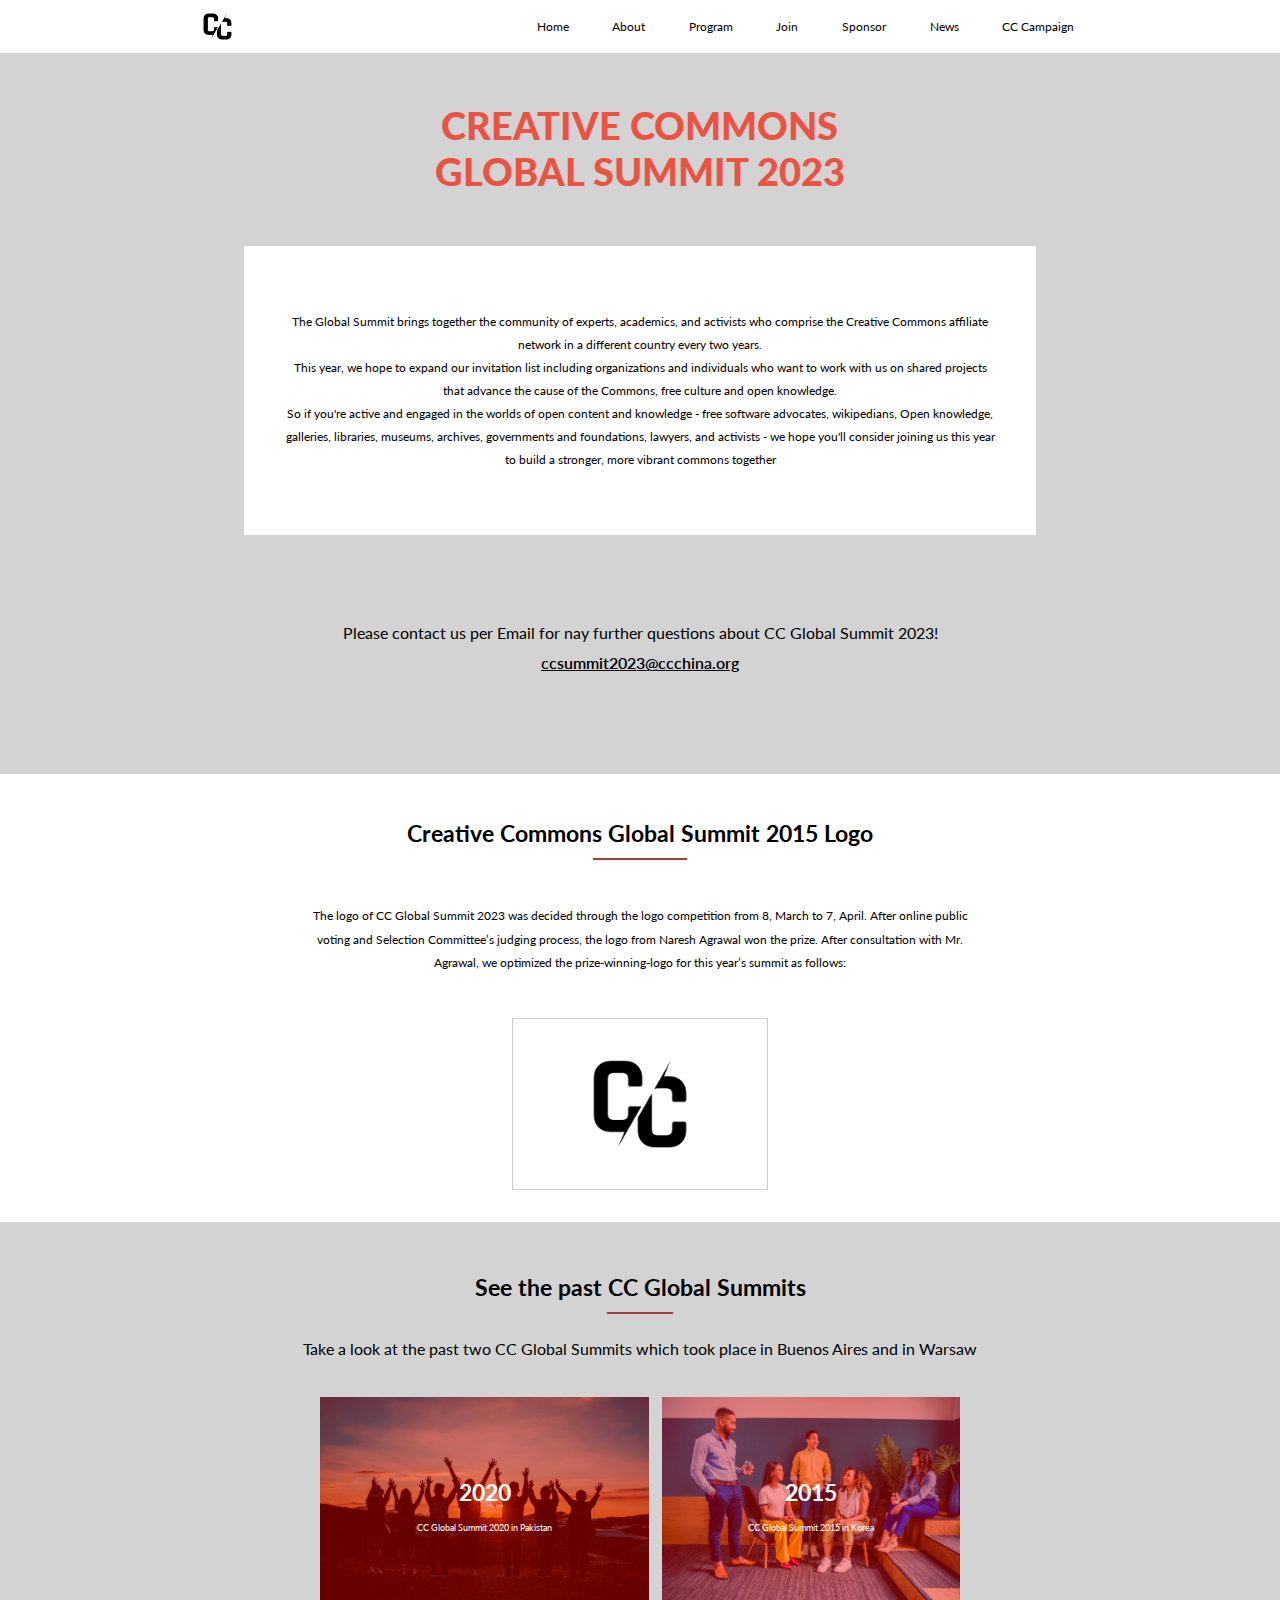
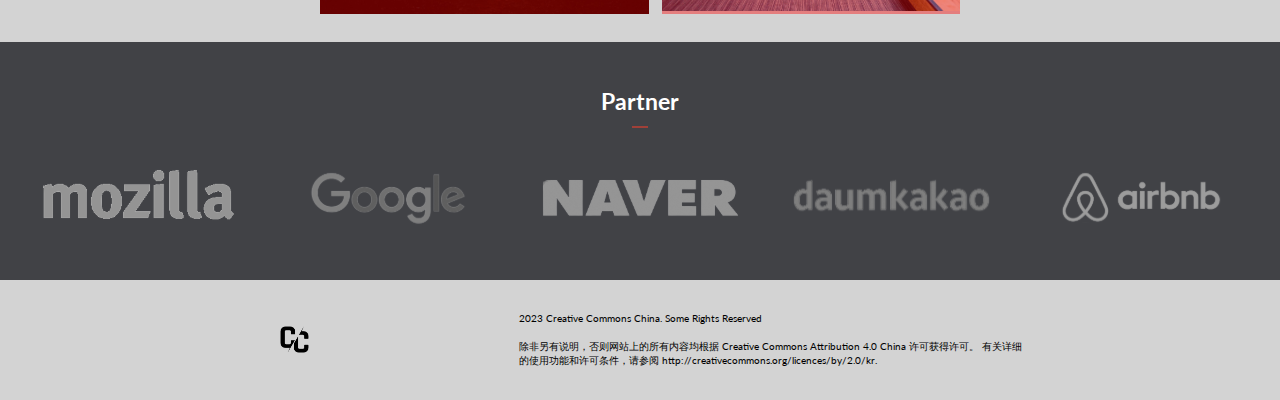
==== commit e8e2ada7: "Complete desktop design" ====
--- a/about.html
+++ b/about.html
@@ -56,9 +56,6 @@
       <section class="hero about">
         <h4>"Hello! Sharing world"</h4>
         <h1>CREATIVE COMMONS GLOBAL SUMMIT 2023</h1>
-      </section>
-
-      <section class="about-content">
         <p class="about-text">
           The Global Summit brings together the community of experts,
           academics, and activists who comprise the Creative Commons
@@ -80,6 +77,9 @@
           </p>
           <p class="website">ccsummit2023@ccchina.org</p>
         </div>
+      </section>
+
+      <section class="about-content">
         <div class="about-logo">
           <h4 class="title underline">
             Creative Commons Global Summit 2015 Logo
--- a/style/style.css
+++ b/style/style.css
@@ -152,6 +152,8 @@
   display: grid;
   gap: 4vw;
   padding-top: 6rem;
+  background: url(./../images/background.png) no-repeat top left;
+  background-size: cover;
 }
 
 .hero h4 {
@@ -223,7 +225,7 @@
   border-radius: 5px;
   display: flex;
   align-items: center;
-  gap: 5%;
+  gap: 0;
   font-size: 3vw;
   line-height: 22px;
 }
@@ -378,11 +380,13 @@
   }
 
   .logo {
-    width: 14vw;
+    width: unset;
+    height: 7vw;
   }
 
   .logo img {
-    width: 100%;
+    width: unset;
+    height: 100%;
   }
 
   .menu {
@@ -403,10 +407,6 @@
     display: none;
   }
 
-  .more-btn img {
-    width: 3%;
-  }
-
   .image img {
     width: 100%;
   }
@@ -531,7 +531,6 @@
   /* ========== Speakers Section ========== */
   .speakers {
     padding: 4rem 4vw;
-    padding-bottom: 1vw;
   }
 
   .speakers .content {
@@ -636,3 +635,177 @@
 
   /* ========== End Footer Section ========== */
 }
+
+@media (min-width: 1100px) {
+  /* ========== Header Section ========== */
+  header {
+    padding: 0 14vw;
+  }
+
+  .logo {
+    height: 4vw;
+  }
+
+  .menu {
+    gap: 1vw;
+    padding: 1vw;
+    font-size: 0.9vw;
+  }
+
+  .menu .menu-links {
+    padding: 0vw;
+    gap: 1rem;
+  }
+
+  .menu-links li {
+    padding: 0.5vw 1vw;
+  }
+
+  /* ========== End Header Section ========== */
+
+  /* ========== Hero Section ========== */
+
+  .hero {
+    padding: 4rem 14vw;
+    gap: 4vw;
+    padding-top: 9rem;
+  }
+
+  .hero h4 {
+    font-size: 1.8vw;
+  }
+
+  .hero h1 {
+    font-size: 4.4vw;
+    margin-top: -3vw;
+  }
+
+  .hero .description {
+    width: 65%;
+    padding: 1.5vw;
+    font-size: 1.2vw;
+  }
+
+  .hero h3 {
+    font-size: 2.4vw;
+  }
+
+  .hero .copy {
+    font-size: 1.1vw;
+    font-weight: 400;
+    margin-top: -3vw;
+  }
+
+  /* ========== End Hero Section ========== */
+
+  /* ========== Program Section ========== */
+
+  .program {
+    padding: 4rem 14vw;
+    gap: 4vw;
+  }
+
+  .content {
+    gap: 0.5vw;
+  }
+
+  .title {
+    margin: 1vw auto;
+    font-size: 1.8vw;
+  }
+
+  .title.underline::after {
+    bottom: -1vw;
+  }
+
+  .program .content .card {
+    padding: 0.8vw 0.6vw;
+    gap: 0;
+    font-size: 1vw;
+    line-height: 1.8vw;
+  }
+
+  .program .card img {
+    width: 4vw;
+    height: 4vw;
+  }
+
+  .card .title {
+    font-size: 1.2vw;
+    line-height: unset;
+  }
+
+  .program .join-btn {
+    padding: 0.6rem;
+    font-size: 1vw;
+    line-height: 2vw;
+  }
+
+  /* ========== End Program Section ========== */
+
+  /* ========== Speakers Section ========== */
+  .speakers {
+    padding: 4rem 16vw;
+  }
+
+  .speakers .content {
+    padding: 2rem 0;
+    gap: 2vw;
+    margin-top: 3rem;
+  }
+
+  .speakers .content .card {
+    gap: 1vw;
+  }
+
+  .speaker-info {
+    width: 70%;
+    gap: 0.7vw;
+    margin-top: 1vw;
+    line-height: 1.2vw;
+  }
+
+  .speaker-info .name {
+    font-size: 1.4vw;
+  }
+
+  .speaker-info .position {
+    font-size: 0.9vw;
+  }
+
+  .speaker-info .summary {
+    font-size: 0.8vw;
+  }
+
+  /* ========== End Speakers Section ========== */
+
+  /* ========== Partners Section ========== */
+  .partners {
+    padding: 2rem 14vw;
+  }
+
+  .partners .images {
+    padding: 1vw;
+    gap: 4vw;
+    margin-top: 2rem;
+  }
+
+  /* ========== End Partners Section ========== */
+
+  /* ========== Footer Section ========== */
+  footer {
+    gap: 3vw;
+    padding: 2rem 20vw;
+  }
+
+  footer .logo {
+    width: 50%;
+  }
+
+  footer .copyright {
+    font-size: 0.8vw;
+    gap: 1rem;
+  }
+
+  /* ========== End Footer Section ========== */
+}
--- a/style/about.css
+++ b/style/about.css
@@ -86,7 +86,7 @@
 
 @media (min-width: 768px) {
   .hero.about {
-    width: 86vw;
+    width: 100vw;
     margin: 0 auto;
     padding-top: 26vw;
   }
@@ -157,3 +157,75 @@
     font-size: 4vw;
   }
 }
+
+@media (min-width: 1100px) {
+  .hero.about {
+    margin: 0 auto;
+    padding-top: 8vw;
+    background: none;
+  }
+
+  .hero.about h1 {
+    width: 55%;
+    margin: 0 auto;
+    font-size: 3vw;
+  }
+
+  .about-content {
+    display: grid;
+    gap: 1vw;
+    text-align: center;
+  }
+
+  .about-text {
+    padding: 4rem 3vw;
+    font-size: 0.9vw;
+    width: 86%;
+    margin: 0 auto;
+    line-height: 1.8vw;
+  }
+
+  .contact .website {
+    text-decoration: underline;
+  }
+
+  .about-logo {
+    padding: 2rem 14vw;
+    gap: 3vw;
+  }
+
+  .about-logo h4 {
+    font-size: 1.8vw;
+  }
+
+  .about-logo p {
+    font-size: 0.9vw;
+    padding: 0.5vw 10vw;
+    line-height: 1.8vw;
+  }
+
+  .about-logo img {
+    width: 20vw;
+  }
+
+  .history {
+    padding: 2vw 15vw;
+    gap: 2vw;
+  }
+
+  .summits {
+    flex-direction: row;
+    gap: 1vw;
+    margin-top: 1vw;
+    padding: 0 10vw;
+  }
+
+  .summits .text {
+    font-size: 0.7vw;
+    gap: 1rem;
+  }
+
+  .text h5 {
+    font-size: 1.8vw;
+  }
+}
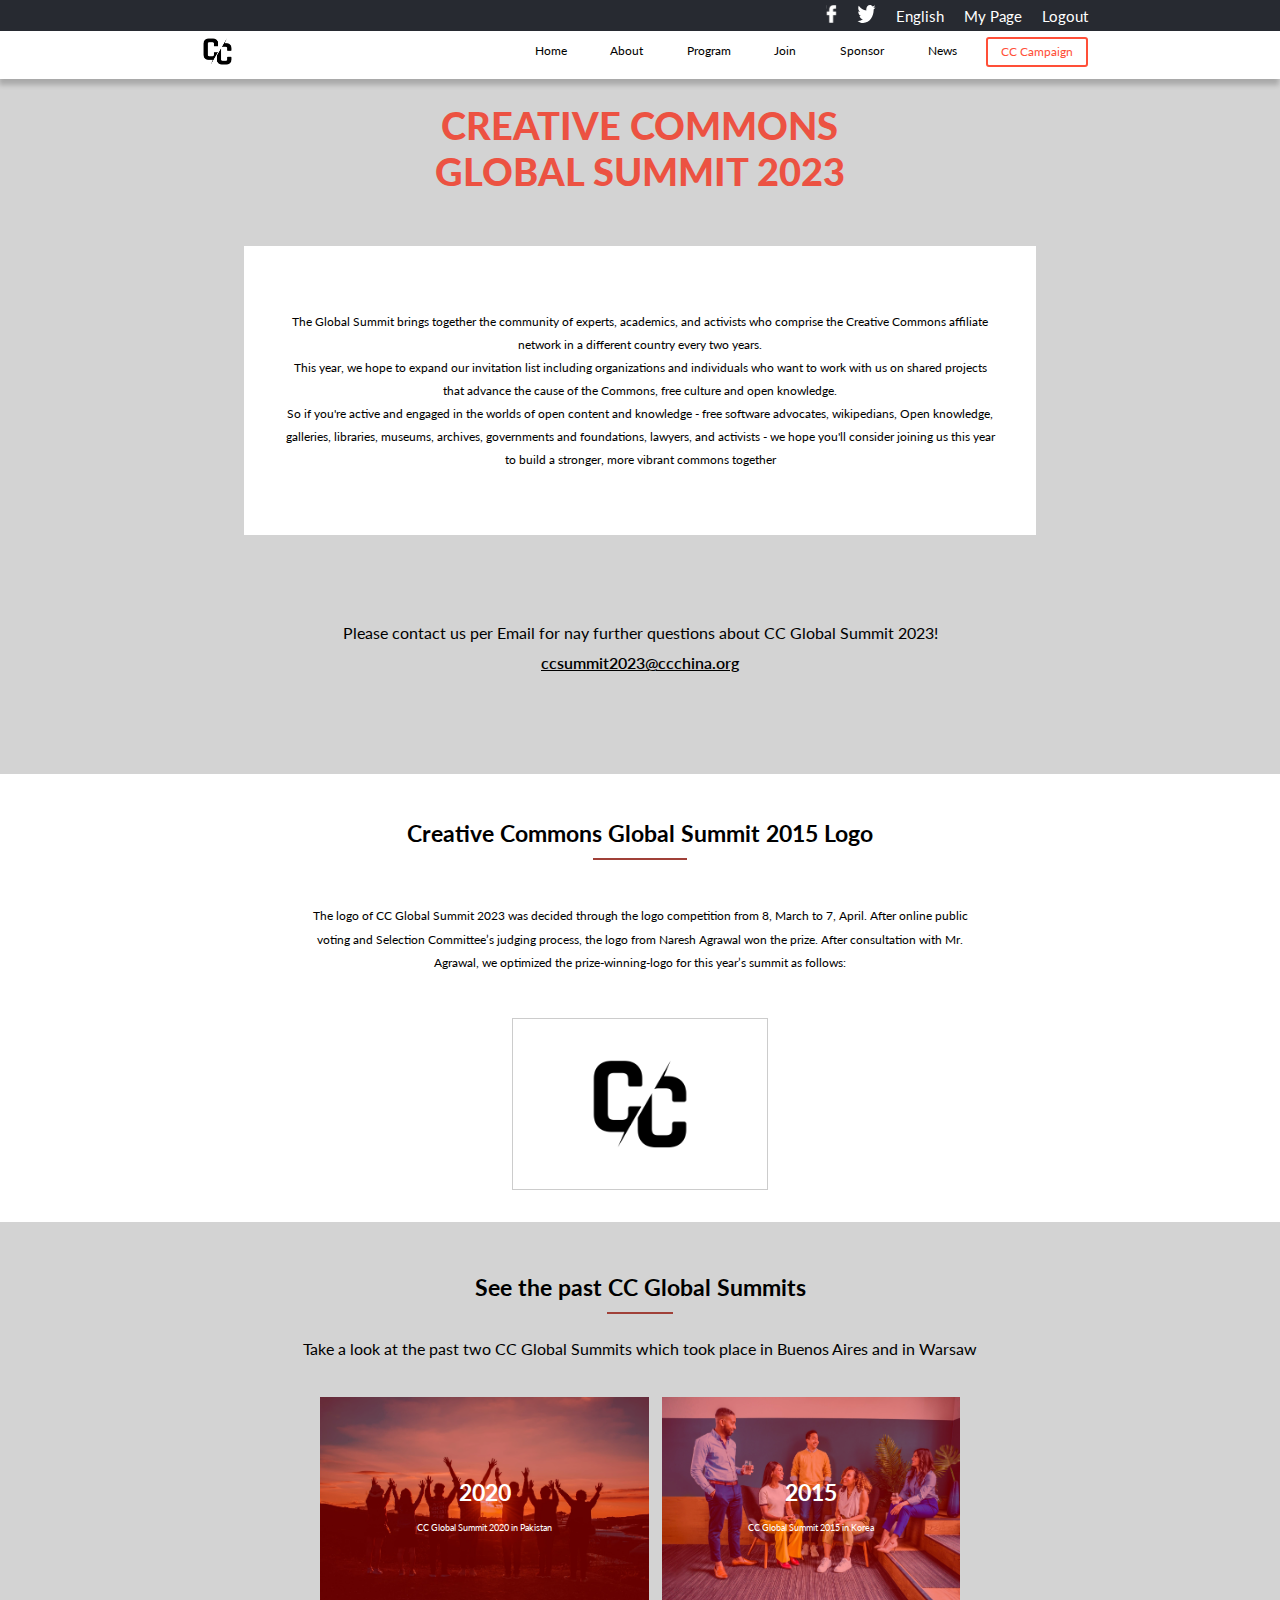
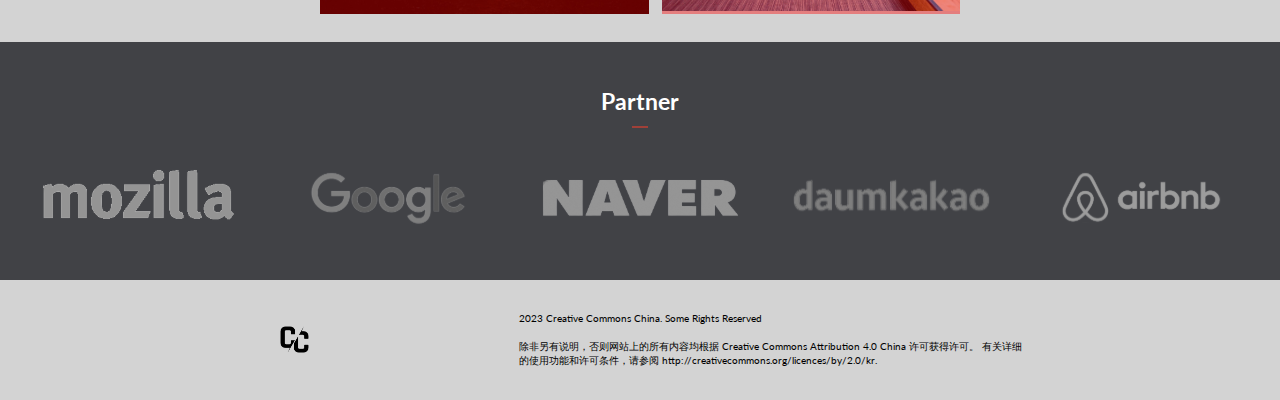
==== commit 304c9b4e: "Added top actions content and fixed linter errors" ====
--- a/about.html
+++ b/about.html
@@ -15,6 +15,19 @@
   </head>
   <body>
     <header>
+      <ul class="actions">
+        <li>
+          <a href="#"><img src="./images/fb.svg" alt="Facebook" /></a>
+        </li>
+        <li>
+          <a href="#"
+            ><img src="./images/twitter.svg" alt="twitter"
+          /></a>
+        </li>
+        <li><a href="#">English</a></li>
+        <li><a href="#">My Page</a></li>
+        <li><a href="#">Logout</a></li>
+      </ul>
       <div class="menu-icon">
         <img
           src="./images/menu-icon.svg"
@@ -43,11 +56,11 @@
         <ul class="menu-links">
           <li><a href="index.html">Home</a></li>
           <li><a href="about.html">About</a></li>
-          <li><a href="#">Program</a></li>
-          <li><a href="#">Join</a></li>
-          <li><a href="#">Sponsor</a></li>
-          <li><a href="#">News</a></li>
-          <li><a href="#">CC Campaign</a></li>
+          <li><a href="#program">Program</a></li>
+          <li><a href="#join">Join</a></li>
+          <li><a href="#partners">Sponsor</a></li>
+          <li><a href="#history">News</a></li>
+          <li><a href="#campaign">CC Campaign</a></li>
         </ul>
         <div class="backdrop"></div>
       </div>
@@ -59,16 +72,18 @@
         <p class="about-text">
           The Global Summit brings together the community of experts,
           academics, and activists who comprise the Creative Commons
-          affiliate network in a different country every two years. <br>
+          affiliate network in a different country every two years.
+          <br />
           This year, we hope to expand our invitation list including
           organizations and individuals who want to work with us on
           shared projects that advance the cause of the Commons, free
-          culture and open knowledge. <br> So if you're active and engaged
-          in the worlds of open content and knowledge - free software
-          advocates, wikipedians, Open knowledge, galleries,
-          libraries, museums, archives, governments and foundations,
-          lawyers, and activists - we hope you'll consider joining us
-          this year to build a stronger, more vibrant commons together
+          culture and open knowledge. <br />
+          So if you're active and engaged in the worlds of open
+          content and knowledge - free software advocates,
+          wikipedians, Open knowledge, galleries, libraries, museums,
+          archives, governments and foundations, lawyers, and
+          activists - we hope you'll consider joining us this year to
+          build a stronger, more vibrant commons together
         </p>
         <div class="contact">
           <p>
@@ -94,7 +109,7 @@
           </p>
           <img src="./images/cc-logo.png" alt="Logo" />
         </div>
-        <div class="history">
+        <div class="history" id="history">
           <h4 class="title underline">
             See the past CC Global Summits
           </h4>
@@ -127,7 +142,7 @@
         </div>
       </section>
 
-      <section class="partners">
+      <section class="partners" id="partners">
         <h3 class="title underline">Partner</h3>
         <div class="images">
           <img src="./images/partners/mozilla.svg" alt="Mozilla" />
--- a/style/style.css
+++ b/style/style.css
@@ -55,6 +55,11 @@
   position: fixed;
   width: 100%;
   z-index: 5;
+  box-shadow: -1px 6px 5px 0 rgba(0, 0, 0, 0.2);
+}
+
+.actions {
+  display: none;
 }
 
 .logo {
@@ -88,10 +93,6 @@
   align-items: center;
 }
 
-.more-btn img {
-  width: 3%;
-}
-
 .image img {
   width: 100%;
 }
@@ -122,6 +123,11 @@
   border: 1px solid rgba(255, 255, 255, 0.2);
 
   /* border-left: 1px solid #fff; */
+}
+
+.menu-links li:last-of-type {
+  border: 2px solid var(--button);
+  color: var(--button);
 }
 
 .menu-links li:hover {
@@ -225,7 +231,7 @@
   border-radius: 5px;
   display: flex;
   align-items: center;
-  gap: 0;
+  gap: 4vw;
   font-size: 3vw;
   line-height: 22px;
 }
@@ -301,19 +307,6 @@
   font-size: 2.4vw;
 }
 
-.speakers .more-btn {
-  border: 1px solid #aaa;
-  width: 100%;
-  padding: 1rem 2rem;
-  border-radius: 6px;
-  font-size: 1.1rem;
-  display: flex;
-  gap: 1rem;
-  justify-content: center;
-  align-items: center;
-  box-shadow: 1px 1px 1px 1px rgba(0, 0, 0, 0.2);
-}
-
 /* ========== End Speakers Section ========== */
 
 /* ========== Partners Section ========== */
@@ -366,13 +359,31 @@
   header {
     background-color: #fff;
     height: fit-content;
-    padding: 0.6rem 2vw;
+    padding: 1rem 2vw;
     display: flex;
     flex-direction: row;
     justify-content: space-between;
     align-items: center;
     position: fixed;
     width: 100%;
+    top: 1.5rem;
+  }
+
+  .actions {
+    position: absolute;
+    display: flex;
+    gap: 20px;
+    align-items: center;
+    justify-content: flex-end;
+    background-color: var(--black);
+    color: #fff;
+    top: -1.5rem;
+    left: 0;
+    width: 100vw;
+    height: fit-content;
+    font-size: 15px;
+    padding: 5px 4vw;
+    z-index: 6;
   }
 
   .menu-icon {
@@ -396,6 +407,7 @@
     height: fit-content;
     width: fit-content;
     flex-direction: row;
+
     /* justify-content: flex-end; */
     gap: 1vw;
     padding: 1vw;
@@ -414,7 +426,7 @@
   .menu .menu-links {
     display: flex;
     flex-direction: row;
-    padding: 0vw;
+    padding: 0;
     gap: 1rem;
   }
 
@@ -439,6 +451,7 @@
     padding: 4rem 6vw;
     gap: 6vw;
     padding-top: 20vw;
+
     /* height: 100vh; */
   }
 
@@ -554,6 +567,7 @@
     grid-column: 1;
     grid-row: 2;
   }
+
   .speakers .content .card:nth-of-type(3) {
     grid-column: 1;
     grid-row: 3;
@@ -563,6 +577,7 @@
     grid-column: 2;
     grid-row: 1;
   }
+
   .speakers .content .card:nth-of-type(5) {
     grid-column: 2;
     grid-row: 2;
@@ -590,10 +605,6 @@
 
   .speaker-info .summary {
     font-size: 1.5vw;
-  }
-
-  .speakers .more-btn {
-    display: none;
   }
 
   /* ========== End Speakers Section ========== */
@@ -642,6 +653,11 @@
     padding: 0 14vw;
   }
 
+  .actions {
+    font-size: 15px;
+    padding: 5px 15vw;
+  }
+
   .logo {
     height: 4vw;
   }
@@ -653,7 +669,7 @@
   }
 
   .menu .menu-links {
-    padding: 0vw;
+    padding: 0;
     gap: 1rem;
   }
 
--- a/style/about.css
+++ b/style/about.css
@@ -91,6 +91,10 @@
     padding-top: 26vw;
   }
 
+  .about-logo h4 {
+    font-size: 3vw;
+  }
+
   .hero.about h4 {
     display: none;
   }
@@ -119,10 +123,6 @@
     gap: 4vw;
   }
 
-  .about-logo h4 {
-    font-size: 3vw;
-  }
-
   .about-logo p {
     font-size: 2.4vw;
   }
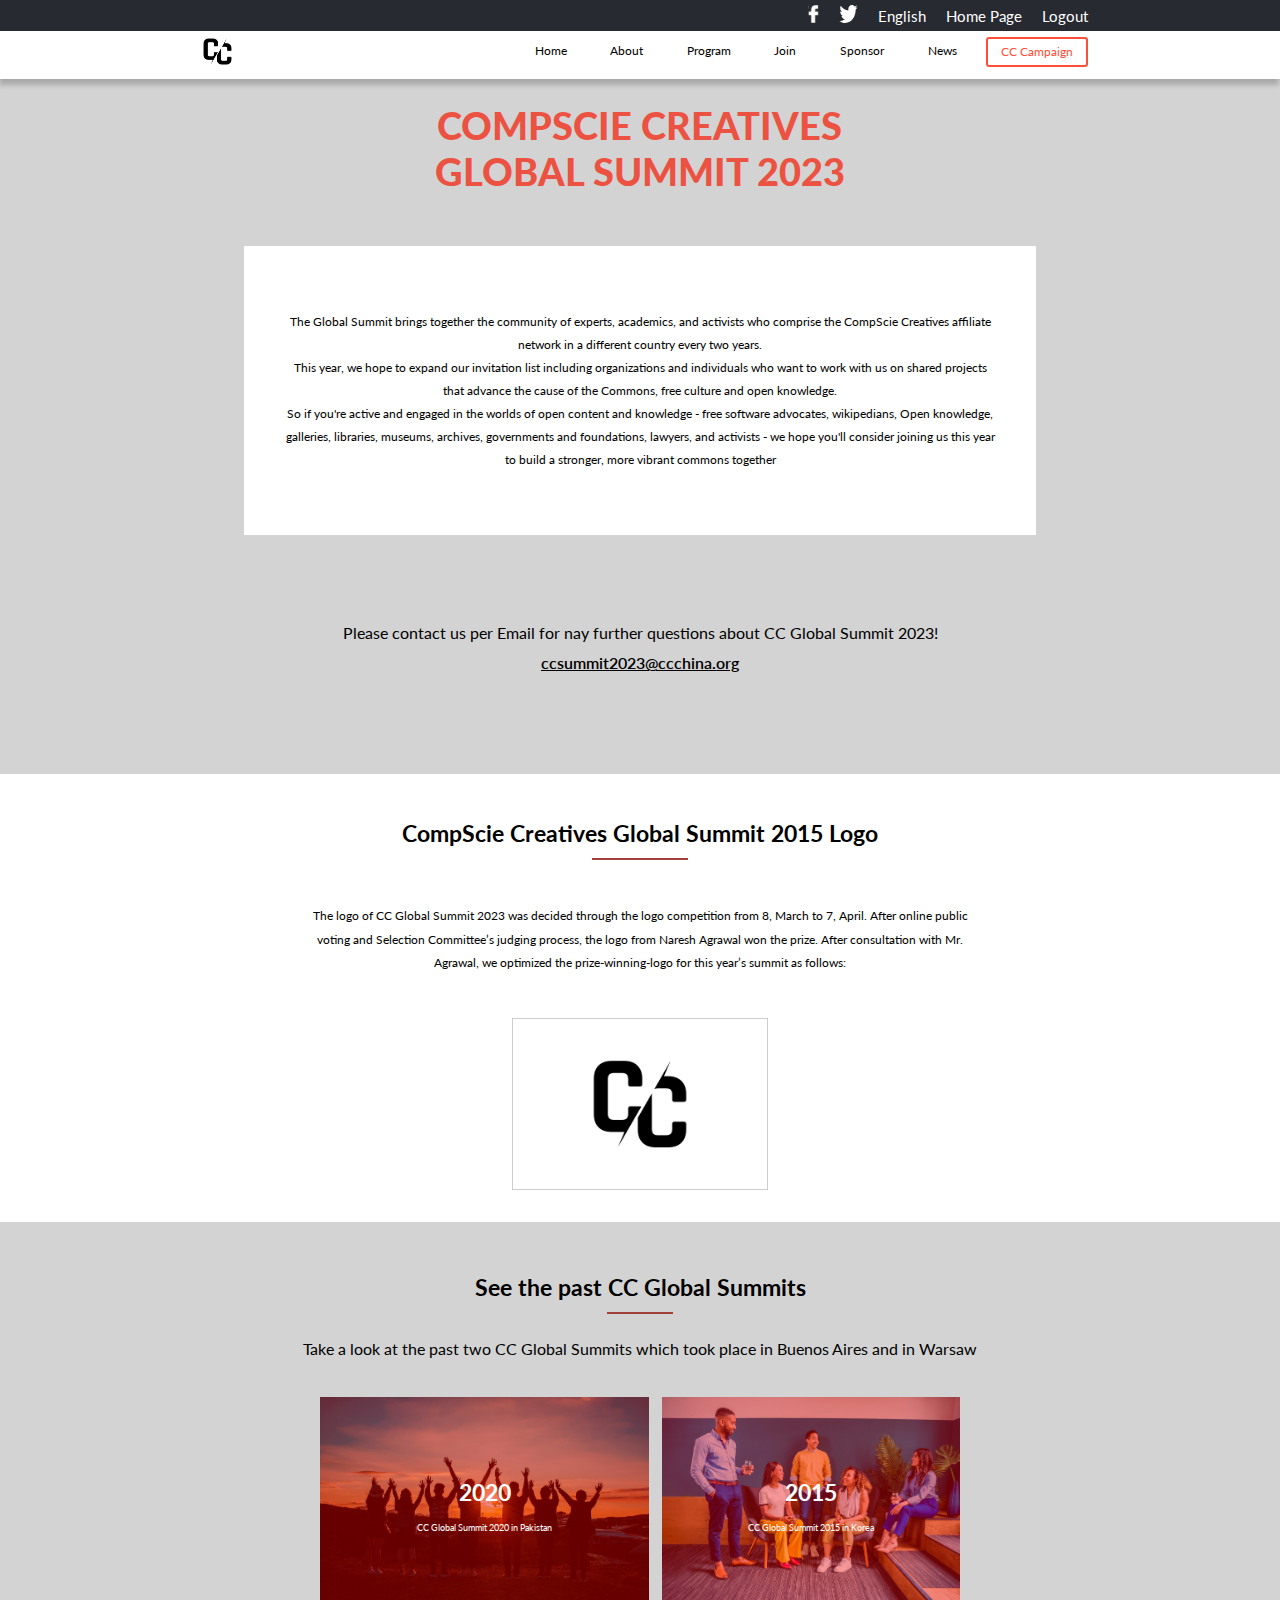
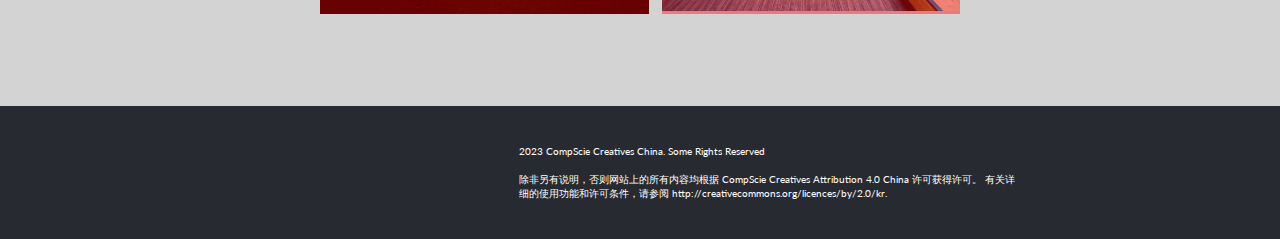
==== commit 11b81e76: "Made changes according to reviewer recommendations" ====
--- a/about.html
+++ b/about.html
@@ -11,21 +11,23 @@
     <link rel="stylesheet" href="./style/about.css" />
     <script defer async src="./app.js"></script>
 
-    <title>Capstone Project 1</title>
+    <title>Tech CompScie Creatives | About</title>
   </head>
   <body>
     <header>
       <ul class="actions">
         <li>
-          <a href="#"><img src="./images/fb.svg" alt="Facebook" /></a>
+          <a href="https://www.facebook.com/HassShakur"
+            ><img src="./images/fb.svg" alt="Facebook"
+          /></a>
         </li>
         <li>
-          <a href="#"
+          <a href="https://www.twitter.com/HassShakur"
             ><img src="./images/twitter.svg" alt="twitter"
           /></a>
         </li>
         <li><a href="#">English</a></li>
-        <li><a href="#">My Page</a></li>
+        <li><a href="#">Home Page</a></li>
         <li><a href="#">Logout</a></li>
       </ul>
       <div class="menu-icon">
@@ -68,10 +70,10 @@
     <main>
       <section class="hero about">
         <h4>"Hello! Sharing world"</h4>
-        <h1>CREATIVE COMMONS GLOBAL SUMMIT 2023</h1>
+        <h1>COMPSCIE CREATIVES GLOBAL SUMMIT 2023</h1>
         <p class="about-text">
           The Global Summit brings together the community of experts,
-          academics, and activists who comprise the Creative Commons
+          academics, and activists who comprise the CompScie Creatives
           affiliate network in a different country every two years.
           <br />
           This year, we hope to expand our invitation list including
@@ -97,7 +99,7 @@
       <section class="about-content">
         <div class="about-logo">
           <h4 class="title underline">
-            Creative Commons Global Summit 2015 Logo
+            CompScie Creatives Global Summit 2015 Logo
           </h4>
           <p>
             The logo of CC Global Summit 2023 was decided through the
@@ -157,13 +159,14 @@
       </section>
       <footer>
         <div class="logo">
-          <img src="./images/cc-logo.png" alt="Logo" />
+          <img id="black-logo" src="./images/cc-logo.png" alt="Logo" />
+          <img id="white-logo" src="./images/cc-logo-white.png" alt="Logo" />
         </div>
         <div class="copyright">
-          <p>2023 Creative Commons China. Some Rights Reserved</p>
+          <p>2023 CompScie Creatives China. Some Rights Reserved</p>
           <p>
-            除非另有说明，否则网站上的所有内容均根据 Creative Commons
-            Attribution 4.0 China 许可获得许可。
+            除非另有说明，否则网站上的所有内容均根据 CompScie
+            Creatives Attribution 4.0 China 许可获得许可。
             有关详细的使用功能和许可条件，请参阅
             http://creativecommons.org/licences/by/2.0/kr.
           </p>
--- a/style/style.css
+++ b/style/style.css
@@ -121,8 +121,6 @@
   cursor: pointer;
   border-radius: 3px;
   border: 1px solid rgba(255, 255, 255, 0.2);
-
-  /* border-left: 1px solid #fff; */
 }
 
 .menu-links li:last-of-type {
@@ -181,11 +179,13 @@
 }
 
 .hero h3 {
-  font-weight: 800;
+  font-weight: 900;
   font-size: 5.6vw;
+  color: #787878;
 }
 
 .hero .copy {
+  color: #787878;
   font-size: 2.6vw;
 }
 
@@ -240,13 +240,13 @@
   width: 40%;
 }
 
-.card .title {
+.card .prog-title {
   color: var(--program);
   font-size: 3.6vw;
   font-weight: 700;
   width: fit-content;
   text-align: left;
-  line-height: 30px;
+  line-height: 25px;
 }
 
 .program .join-btn {
@@ -311,9 +311,10 @@
 
 /* ========== Partners Section ========== */
 .partners {
-  background: #414246;
+  background: var(--black);
   color: #fff;
   padding: 4rem 1vw;
+  display: none;
 }
 
 .partners .images {
@@ -336,10 +337,10 @@
 
 /* ========== Footer Section ========== */
 footer {
-  display: flex;
   gap: 5vw;
   padding: 2rem 4vw;
   align-items: center;
+  display: none;
 }
 
 footer .logo {
@@ -519,7 +520,7 @@
     height: 7vw;
   }
 
-  .card .title {
+  .card .prog-title {
     font-size: 2vw;
     font-weight: 700;
     width: fit-content;
@@ -611,6 +612,7 @@
 
   /* ========== Partners Section ========== */
   .partners {
+    display: block;
     padding: 2rem 1vw;
   }
 
@@ -631,8 +633,9 @@
   footer {
     display: flex;
     gap: 5vw;
-    padding: 2rem 4vw;
+    padding: 6vw 4vw;
     align-items: center;
+    margin-top: 5vw;
   }
 
   footer .logo {
@@ -746,7 +749,7 @@
     height: 4vw;
   }
 
-  .card .title {
+  .card .prog-title {
     font-size: 1.2vw;
     line-height: unset;
   }
@@ -811,7 +814,8 @@
   /* ========== Footer Section ========== */
   footer {
     gap: 3vw;
-    padding: 2rem 20vw;
+    padding: 3vw 20vw;
+    margin-top: 5vw;
   }
 
   footer .logo {
--- a/style/about.css
+++ b/style/about.css
@@ -84,6 +84,19 @@
   font-weight: 700;
 }
 
+.partners {
+  display: block;
+}
+
+footer {
+  display: flex;
+  background-color: #fff;
+}
+
+footer #white-logo {
+  display: none;
+}
+
 @media (min-width: 768px) {
   .hero.about {
     width: 100vw;
@@ -156,6 +169,19 @@
   .text h5 {
     font-size: 4vw;
   }
+
+  .partners {
+    display: none;
+  }
+
+  footer {
+    background-color: #272a31;
+    color: #fff;
+  }
+
+  footer #black-logo {
+    display: none;
+  }
 }
 
 @media (min-width: 1100px) {
